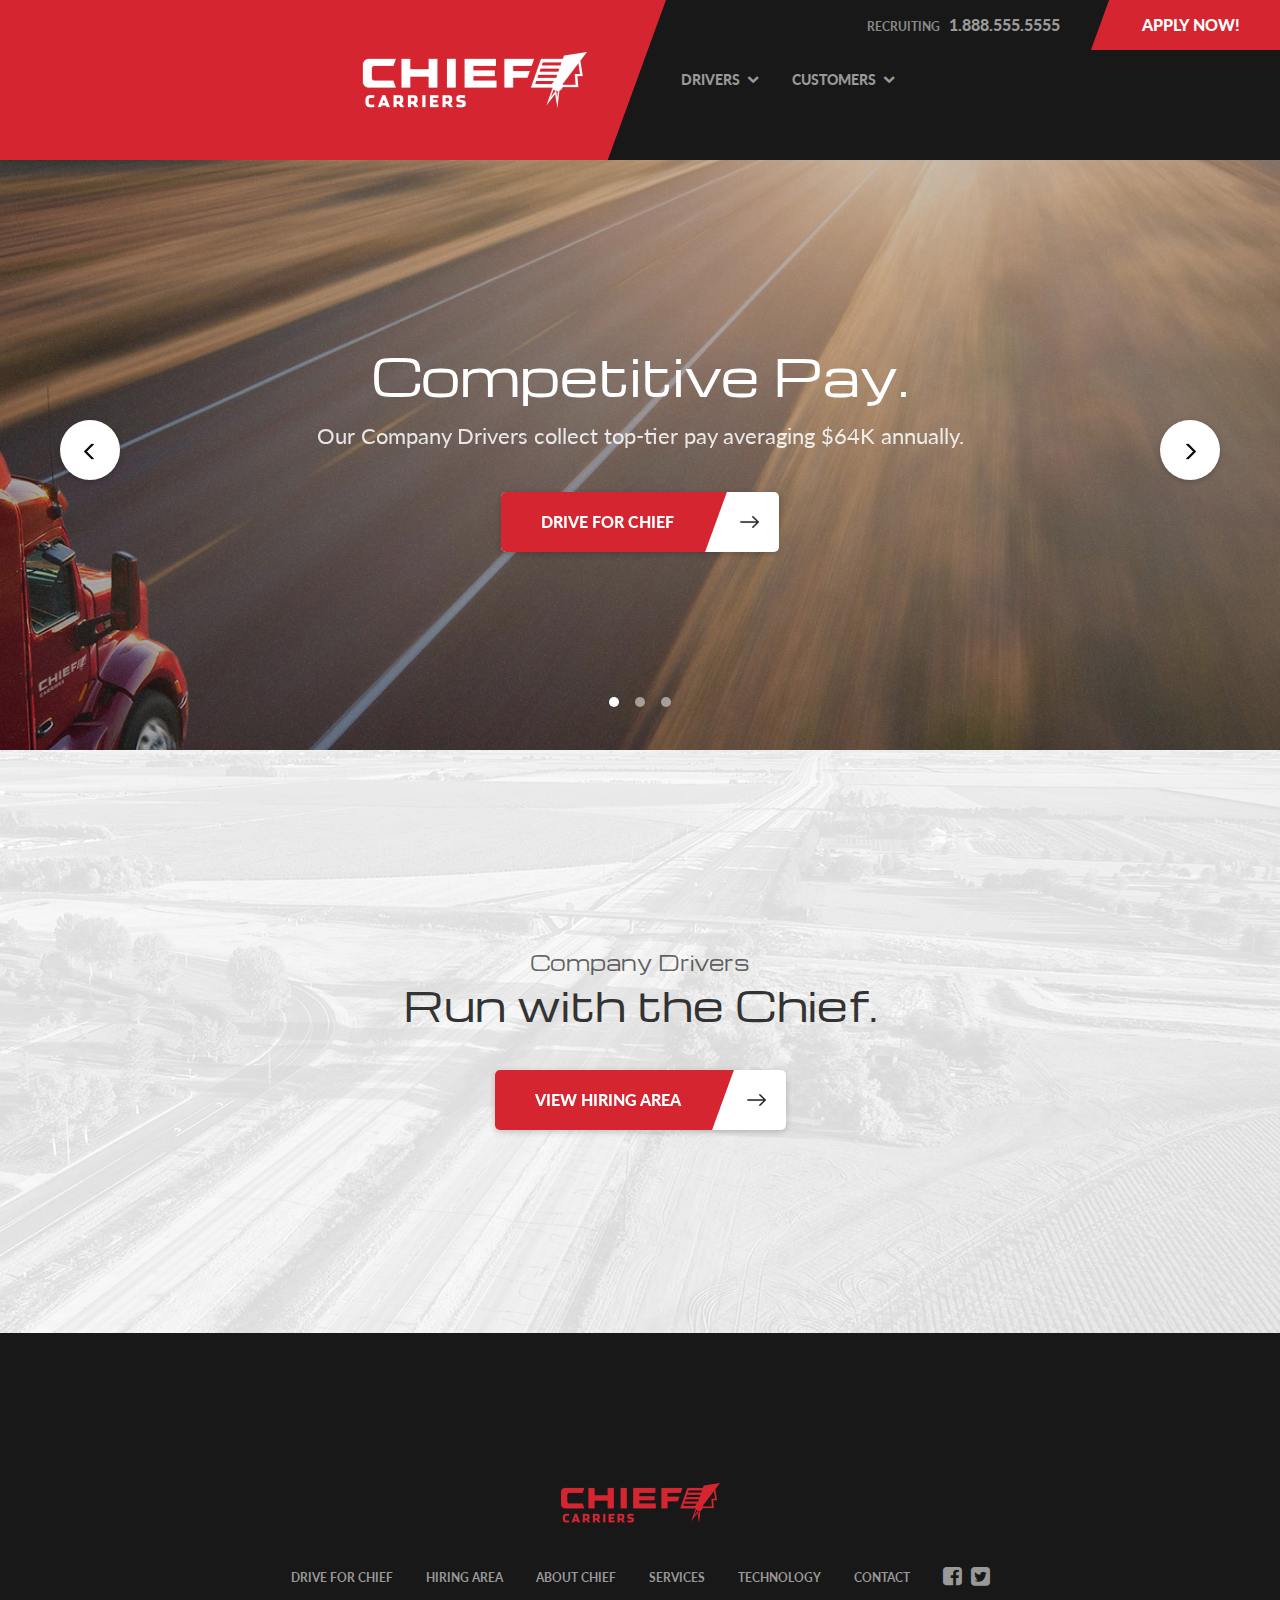
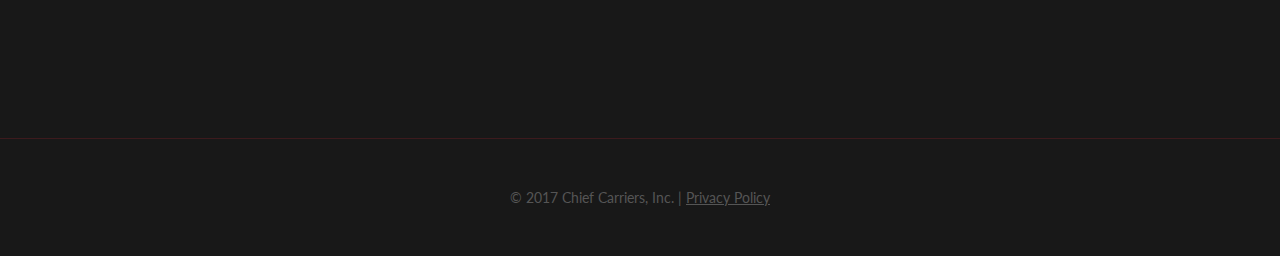
==== index.html @ 3b841521 "initial commit" ====
<!DOCTYPE html>
<html>
<head>
	
	<meta charset="utf-8">
	<meta http-equiv="X-UA-Compatible" content="IE=edge,chrome=1">
	<title></title>
	<meta name="description" content="">
	<meta name="viewport" content="width=device-width, initial-scale=1, maximum-scale=1, user-scalable=no"/>

    <link href='https://fonts.googleapis.com/css?family=Lato:300,400,700,900' rel='stylesheet' type='text/css'>
    <link href="https://fonts.googleapis.com/css?family=Michroma" rel="stylesheet">

    <link rel="stylesheet" href="css/font-awesome.min.css">
    <link rel="stylesheet" href="css/slick.css">
	<link rel="stylesheet" href="css/main.css">

</head>

<body> 
		
	<header>
		<div class="container">
		    <div class="header-wrap">
		        <div class="logo-wrap">
			        <div class="logo"><img src="img/logo.png" width="224"></div>
			    </div>
			    <nav>
			    	<ul>
			    		<li>
			    		    <a href="">Drivers</a> <i class="fa fa-chevron-down"></i>
			    		    <div class="sub-menu">
			    		        <ul>
				    		    	<li><a href="drive-for-chief.html">Drive for Chief</a></li>
				    		    	<li><a href="">Hiring Area</a></li>
				    		    	<li><a href="">Apply Now</a></li>
			    		    	</ul>
			    		    </div>
			    		</li>
			    		<li>
			    		    <a href="">Customers</a> <i class="fa fa-chevron-down"></i>
			    		    <div class="sub-menu">
			    		        <ul>
				    		    	<li><a href="">About Chief</a></li>
				    		    	<li><a href="">Service</a></li>
				    		    	<li><a href="">Technology</a></li>
			    		    	</ul>
			    		    </div>
			    		</li>
			    	</ul>
			    </nav>
			    <a href="" class="btn_apply_header clearfix">
    	    	    <span></span><strong>Apply Now!</strong>
    	    	</a>
    	    	<div class="phone_header">
    	    		<span>Recruiting &nbsp; <strong>1.888.555.5555</strong></span>
    	    	</div>
    	    	<div class="top-border"></div>
		    </div>
	    </div>	
	</header>
		
	<div id="main">

		<div class="slider">

		    <div class="slides">

			    <div class="hero" style="background:url(img/hero-home.jpg) no-repeat center;background-size:cover;">
		    	    <div class="hero-copy col-1 l-right flex-center">
		    	        <div>	    	            
		    	        	<h2><span>Competitive Pay.</span></h2>
		    	        	<p><span>Our Company Drivers collect top-tier pay averaging $64K annually.</span></p>
			    	    	<a href="drive-for-chief.html" class="btn_primary clearfix">
			    	    	    <span></span><strong>Drive for Chief</strong><img src="img/arrow-right.png">
			    	    	</a>
		    	        </div>
		    	    </div>			
			    </div>

			    <div class="hero" style="background:url(img/hero-pay.jpg) no-repeat center;background-size:cover;">
		    	    <div class="hero-copy col-1 l-right flex-center">
		    	        <div>
		    	            
		    	        	<h2><span>Get Home.</span></h2>
		    	        	<p><span>Everyone needs a little downtime. Get home every other weekend.</span></p>
			    	    	<a href="drive-for-chief.html" class="btn_primary clearfix">
			    	    	    <span></span><strong>Drive for Chief</strong><img src="img/arrow-right.png">
			    	    	</a>
		    	        </div>
		    	    </div>			
			    </div>

			    <div class="hero" style="background:url(img/hero-stable.jpg) no-repeat center;background-size:cover;">
		    	    <div class="hero-copy col-1 l-right flex-center">
		    	        <div>
		    	            
		    	        	<h2><span>Stable &amp; Steady.</span></h2>
		    	        	<p><span>As a Chief Industries company we offer dependable freight and miles.</span></p>
			    	    	<a href="drive-for-chief.html" class="btn_primary clearfix">
			    	    	    <span></span><strong>Drive for Chief</strong><img src="img/arrow-right.png">
			    	    	</a>
		    	        </div>
		    	    </div>			
			    </div>

		    </div>
		    <div class="prev-arrow"><span class="arrow-bg"></span><img src="img/slick-prev-arrow.png" width="20"></div>
		    <div class="next-arrow"><span class="arrow-bg"></span><img src="img/slick-next-arrow.png" width="20"></div>

		</div>



		<div class="hiring-hero flex-center">   
		    <div>
		        <h3>Company Drivers</h3>
		    	<h2>Run with the Chief.</h2>
		    	<a href="" class="btn_primary clearfix">
		    	    <span></span><strong>View Hiring Area</strong><img src="img/arrow-right.png">
		    	</a>
		    </div>
	    </div>

	    <footer>

		    <div class="logo-footer"><img src="img/logo-footer.png" width="159"></div>
		    <ul class="nav-footer">
	    		<li><a href="drive-for-chief.html">Drive for Chief</a></li>
	    		<li><a href="">Hiring Area</a></li>
	    		<li><a href="">About Chief</a></li>
	    		<li><a href="">Services</a></li>
	    		<li><a href="">Technology</a></li>
	    		<li><a href="">Contact</a></li>
	    		<li>
	    			<a href=""><i class="fa fa-facebook-square"></i></a>
	    			&nbsp;
		    		<a href=""><i class="fa fa-twitter-square"></i></a>	
	    		</li>
	    	</ul>
	    	<div class="copyright"><span>&copy; 2017 Chief Carriers, Inc.</span> | <a href="">Privacy Policy</a></div>
		
	    </footer>
			
	</div>

	
	<script src="https://code.jquery.com/jquery-1.9.1.js"></script>
	<script src="js/slick.min.js"></script>
	<script src="js/main.js"></script>


</body>
</html>
---- css/main.css ----
@charset "UTF-8";
/* easeOutExpo */
/* easeInOutExpo */
/* ––––––––––––––––––––––––––––––––––––––––––––
RESETS
––––––––––––––––––––––––––––––––––––––––––– */
html, body, div, span, applet, object, iframe,
h1, h2, h3, h4, h5, h6, p, blockquote, pre,
a, abbr, acronym, address, big, cite, code,
del, dfn, em, img, ins, kbd, q, s, samp,
small, strike, strong, sub, sup, tt, var,
b, u, i, center,
dl, dt, dd, ol, ul, li,
fieldset, form, label, legend,
table, caption, tbody, tfoot, thead, tr, th, td,
article, aside, canvas, details, embed,
figure, figcaption, footer, header, hgroup,
menu, nav, output, ruby, section, summary,
time, mark, audio, video {
  margin: 0;
  padding: 0;
  border: 0;
  font-size: 100%;
  font: inherit;
  vertical-align: baseline;
}

article, aside, details, figcaption, figure,
footer, header, hgroup, menu, nav, section {
  display: block;
}

/* ––––––––––––––––––––––––––––––––––––––––––––
HELPERS
––––––––––––––––––––––––––––––––––––––––––– */
.clearfix {
  *zoom: 1;
}

.clearfix:before,
.clearfix:after {
  display: table;
  line-height: 0;
  content: "";
}

.clearfix:after {
  clear: both;
}

.clear {
  clear: both;
}

*,
*:after,
*:before {
  -webkit-box-sizing: border-box;
  -moz-box-sizing: border-box;
  box-sizing: border-box;
}

.flex-center {
  display: flex;
  align-items: center;
  justify-content: center;
}

.flex-center-v {
  display: flex;
  align-items: center;
}

/* ––––––––––––––––––––––––––––––––––––––––––––
GLOBAL STYLES
––––––––––––––––––––––––––––––––––––––––––– */
html, body {
  height: 100%;
  font-family: "Lato", sans-serif;
  font-weight: 400;
  -webkit-font-smoothing: antialiased;
  background: #bbb;
  color: #333;
}

#main {
  width: 100%;
  padding-top: 150px;
  margin: 0 auto;
  height: 100%;
  background: white;
}

.container {
  position: relative;
  width: 100%;
  max-width: 800px;
  margin: 0 auto;
}

section {
  padding: 0;
}

.col-1-2 {
  width: 50%;
  float: left;
}

.col-1-3 {
  width: 33.33333%;
  float: left;
}

.col-1-4 {
  width: 25%;
  float: left;
}

.col-20 {
  width: 20%;
  padding-right: 10px;
  float: left;
}
.col-20:last-child {
  padding-right: 0;
}

.col-25 {
  width: 25%;
  padding-right: 10px;
  float: left;
}
.col-25:last-child {
  padding-right: 0;
}

.col-30 {
  width: 30%;
  padding-right: 10px;
  float: left;
}
.col-30:last-child {
  padding-right: 0;
}

.col-40 {
  width: 40%;
  padding-right: 10px;
  float: left;
}
.col-40:last-child {
  padding-right: 0;
}

.col-50 {
  width: 50%;
  padding-right: 10px;
  float: left;
}
.col-50:last-child {
  padding-right: 0;
}

.col-75 {
  width: 75%;
  padding-right: 10px;
  float: left;
}
.col-75:last-child {
  padding-right: 0;
}

.col-80 {
  width: 80%;
  float: left;
}

.btn_primary {
  position: relative;
  display: inline-block;
  padding-right: 45px;
  height: 60px;
  font-size: 16px;
  line-height: 60px;
  text-transform: uppercase;
  text-decoration: none;
  font-weight: 900;
  background: white;
  box-shadow: 0 2px 6px 0 rgba(0, 0, 0, 0.2);
  color: white;
  border-radius: 5px;
  margin-top: 40px;
  overflow: hidden;
  cursor: pointer;
  -moz-transform: translateZ(1px);
  -o-transform: translateZ(1px);
  -ms-transform: translateZ(1px);
  -webkit-transform: translateZ(1px);
  transform: translateZ(1px);
  -webkit-transition: box-shadow 0.6s cubic-bezier(0.19, 1, 0.22, 1);
  -moz-transition: box-shadow 0.6s cubic-bezier(0.19, 1, 0.22, 1);
  -ms-transition: box-shadow 0.6s cubic-bezier(0.19, 1, 0.22, 1);
  -o-transition: box-shadow 0.6s cubic-bezier(0.19, 1, 0.22, 1);
  transition: box-shadow 0.6s cubic-bezier(0.19, 1, 0.22, 1);
}
.btn_primary span {
  position: absolute;
  z-index: 4;
  top: 0;
  left: -63px;
  width: 100%;
  height: 100%;
  display: block;
  background: #d42531;
  -moz-transform: skew(-20deg, 0deg);
  -o-transform: skew(-20deg, 0deg);
  -ms-transform: skew(-20deg, 0deg);
  -webkit-transform: skew(-20deg, 0deg);
  transform: skew(-20deg, 0deg);
}
.btn_primary strong {
  display: block;
  position: relative;
  z-index: 6;
  padding: 0 60px 0 40px;
}
.btn_primary img {
  position: absolute;
  top: 0;
  right: 0;
  z-index: 2;
  display: block;
}
.btn_primary:hover {
  box-shadow: 0 6px 12px 0 rgba(0, 0, 0, 0.4);
}
.btn_primary:hover img {
  -webkit-animation: arrow-next .3s 1;
  -moz-animation: arrow-next .3s 1;
  -o-animation: arrow-next .3s 1;
  animation: arrow-next .3s 1;
}
.btn_primary:focus {
  outline: none;
}

@-webkit-keyframes arrow-next {
  0% {
    -moz-transform: translateX(0);
    -o-transform: translateX(0);
    -ms-transform: translateX(0);
    -webkit-transform: translateX(0);
    transform: translateX(0);
  }
  55% {
    -moz-transform: translateX(60px);
    -o-transform: translateX(60px);
    -ms-transform: translateX(60px);
    -webkit-transform: translateX(60px);
    transform: translateX(60px);
  }
  56% {
    -moz-transform: translateX(-60px);
    -o-transform: translateX(-60px);
    -ms-transform: translateX(-60px);
    -webkit-transform: translateX(-60px);
    transform: translateX(-60px);
  }
  60% {
    -moz-transform: translateX(-60px);
    -o-transform: translateX(-60px);
    -ms-transform: translateX(-60px);
    -webkit-transform: translateX(-60px);
    transform: translateX(-60px);
  }
  100% {
    -moz-transform: translateX(0);
    -o-transform: translateX(0);
    -ms-transform: translateX(0);
    -webkit-transform: translateX(0);
    transform: translateX(0);
  }
}
@-moz-keyframes arrow-next {
  0% {
    -moz-transform: translateX(0);
    -o-transform: translateX(0);
    -ms-transform: translateX(0);
    -webkit-transform: translateX(0);
    transform: translateX(0);
  }
  55% {
    -moz-transform: translateX(60px);
    -o-transform: translateX(60px);
    -ms-transform: translateX(60px);
    -webkit-transform: translateX(60px);
    transform: translateX(60px);
  }
  56% {
    -moz-transform: translateX(-60px);
    -o-transform: translateX(-60px);
    -ms-transform: translateX(-60px);
    -webkit-transform: translateX(-60px);
    transform: translateX(-60px);
  }
  60% {
    -moz-transform: translateX(-60px);
    -o-transform: translateX(-60px);
    -ms-transform: translateX(-60px);
    -webkit-transform: translateX(-60px);
    transform: translateX(-60px);
  }
  100% {
    -moz-transform: translateX(0);
    -o-transform: translateX(0);
    -ms-transform: translateX(0);
    -webkit-transform: translateX(0);
    transform: translateX(0);
  }
}
@-o-keyframes arrow-next {
  0% {
    -moz-transform: translateX(0);
    -o-transform: translateX(0);
    -ms-transform: translateX(0);
    -webkit-transform: translateX(0);
    transform: translateX(0);
  }
  55% {
    -moz-transform: translateX(60px);
    -o-transform: translateX(60px);
    -ms-transform: translateX(60px);
    -webkit-transform: translateX(60px);
    transform: translateX(60px);
  }
  56% {
    -moz-transform: translateX(-60px);
    -o-transform: translateX(-60px);
    -ms-transform: translateX(-60px);
    -webkit-transform: translateX(-60px);
    transform: translateX(-60px);
  }
  60% {
    -moz-transform: translateX(-60px);
    -o-transform: translateX(-60px);
    -ms-transform: translateX(-60px);
    -webkit-transform: translateX(-60px);
    transform: translateX(-60px);
  }
  100% {
    -moz-transform: translateX(0);
    -o-transform: translateX(0);
    -ms-transform: translateX(0);
    -webkit-transform: translateX(0);
    transform: translateX(0);
  }
}
@keyframes arrow-next {
  0% {
    -moz-transform: translateX(0);
    -o-transform: translateX(0);
    -ms-transform: translateX(0);
    -webkit-transform: translateX(0);
    transform: translateX(0);
  }
  55% {
    -moz-transform: translateX(60px);
    -o-transform: translateX(60px);
    -ms-transform: translateX(60px);
    -webkit-transform: translateX(60px);
    transform: translateX(60px);
  }
  56% {
    -moz-transform: translateX(-60px);
    -o-transform: translateX(-60px);
    -ms-transform: translateX(-60px);
    -webkit-transform: translateX(-60px);
    transform: translateX(-60px);
  }
  60% {
    -moz-transform: translateX(-60px);
    -o-transform: translateX(-60px);
    -ms-transform: translateX(-60px);
    -webkit-transform: translateX(-60px);
    transform: translateX(-60px);
  }
  100% {
    -moz-transform: translateX(0);
    -o-transform: translateX(0);
    -ms-transform: translateX(0);
    -webkit-transform: translateX(0);
    transform: translateX(0);
  }
}
header {
  position: fixed;
  z-index: 9999;
  top: 0;
  width: 100%;
  height: 160px;
  -webkit-transform: translateZ(0);
  -webkit-backface-visibility: hidden;
}
header .container {
  max-width: 100%;
  height: 160px;
}
header .header-wrap {
  width: 100%;
  height: 160px;
  background: #181818;
}
header .btn_apply_header {
  position: absolute;
  overflow: hidden;
  z-index: 4;
  top: 0;
  right: 0;
  display: inline-block;
  text-transform: uppercase;
  text-decoration: none;
  font-size: 16px;
  line-height: 50px;
  text-indent: 20px;
  font-weight: 900;
  color: white;
  text-align: center;
  height: 50px;
  width: 200px;
  cursor: pointer;
  -webkit-transition: all 0.6s cubic-bezier(0.19, 1, 0.22, 1);
  -moz-transition: all 0.6s cubic-bezier(0.19, 1, 0.22, 1);
  -ms-transition: all 0.6s cubic-bezier(0.19, 1, 0.22, 1);
  -o-transition: all 0.6s cubic-bezier(0.19, 1, 0.22, 1);
  transition: all 0.6s cubic-bezier(0.19, 1, 0.22, 1);
}
header .btn_apply_header span {
  position: absolute;
  right: -20px;
  display: block;
  width: 100%;
  height: 50px;
  background: #d42531;
  -moz-transform: skew(-20deg, 0deg);
  -o-transform: skew(-20deg, 0deg);
  -ms-transform: skew(-20deg, 0deg);
  -webkit-transform: skew(-20deg, 0deg);
  transform: skew(-20deg, 0deg);
}
header .btn_apply_header strong {
  position: relative;
  margin-left: 21px;
  z-index: 4;
  -moz-transform: skew(0deg, 0deg);
  -o-transform: skew(0deg, 0deg);
  -ms-transform: skew(0deg, 0deg);
  -webkit-transform: skew(0deg, 0deg);
  transform: skew(0deg, 0deg);
}
header .phone_header {
  position: absolute;
  z-index: 4;
  top: 0;
  right: 220px;
  font-size: 12px;
  line-height: 50px;
  text-transform: uppercase;
  color: rgba(255, 255, 255, 0.5);
  height: 50px;
  font-weight: 700;
}
header .phone_header strong {
  font-size: 16px;
  font-weight: 900;
  color: #999;
}
header .logo-wrap {
  overflow: hidden;
  width: 52%;
  float: left;
  height: 160px;
  overflow-x: hidden;
}
header .logo {
  position: relative;
  z-index: 2;
  display: inline-block;
  width: 100%;
  height: 160px;
  text-align: center;
  background: #d42531;
  transform-origin: top left;
  -moz-transform: skew(-20deg, 0deg);
  -o-transform: skew(-20deg, 0deg);
  -ms-transform: skew(-20deg, 0deg);
  -webkit-transform: skew(-20deg, 0deg);
  transform: skew(-20deg, 0deg);
  overflow: hidden;
}
header .logo img {
  position: absolute;
  top: 0;
  right: 50px;
  -moz-transform: skew(20deg, 0deg);
  -o-transform: skew(20deg, 0deg);
  -ms-transform: skew(20deg, 0deg);
  -webkit-transform: skew(20deg, 0deg);
  transform: skew(20deg, 0deg);
}
header nav {
  float: right;
  width: 48%;
}
header nav li {
  position: relative;
  display: inline;
  margin: 0 15px;
  font-size: 14px;
  line-height: 160px;
  font-weight: 900;
  text-transform: uppercase;
}
header nav li a {
  color: #999;
  text-decoration: none;
  -webkit-transition: color 0.6s cubic-bezier(0.19, 1, 0.22, 1);
  -moz-transition: color 0.6s cubic-bezier(0.19, 1, 0.22, 1);
  -ms-transition: color 0.6s cubic-bezier(0.19, 1, 0.22, 1);
  -o-transition: color 0.6s cubic-bezier(0.19, 1, 0.22, 1);
  transition: color 0.6s cubic-bezier(0.19, 1, 0.22, 1);
}
header nav li i {
  font-size: 12px !important;
  vertical-align: 2px;
  margin-left: 4px;
  color: #999;
  -webkit-transition: color 0.6s cubic-bezier(0.19, 1, 0.22, 1);
  -moz-transition: color 0.6s cubic-bezier(0.19, 1, 0.22, 1);
  -ms-transition: color 0.6s cubic-bezier(0.19, 1, 0.22, 1);
  -o-transition: color 0.6s cubic-bezier(0.19, 1, 0.22, 1);
  transition: color 0.6s cubic-bezier(0.19, 1, 0.22, 1);
}
header nav li.phone {
  color: #999;
  font-weight: 900;
}
header nav li.phone i {
  font-size: 14px !important;
  vertical-align: 0px;
  margin-right: 4px;
  color: #999;
}
header nav li.phone:hover i {
  color: #999;
}
header nav li:hover a, header nav li:hover i {
  color: white;
}
header nav li:hover .sub-menu li a {
  color: #999;
}
header nav li .sub-menu {
  display: none;
  position: absolute;
  left: -29px;
  top: 0;
  width: 200px;
}
header nav li .sub-menu ul {
  margin-top: 30px;
  padding: 20px 15px;
  background: #d42531;
  border-radius: 5px;
  box-shadow: 0 2px 6px 0 rgba(0, 0, 0, 0.2);
}
header nav li .sub-menu li {
  display: block;
  font-size: 16px;
  text-transform: none;
  line-height: 18px;
  font-weight: 700;
  padding: 10px 0;
  letter-spacing: 0;
}
header nav li .sub-menu li a {
  color: white !important;
}
header .contact-header {
  position: absolute;
  top: 68px;
  right: 50px;
  font-size: 16px;
  line-height: 16px;
  font-weight: 700;
}
header .contact-header li {
  color: #999;
  display: inline;
}
header .contact-header li.phone-header {
  margin-right: 15px;
  letter-spacing: 0;
}
header .contact-header li i {
  font-size: 16px;
  vertical-align: 0px;
  margin-right: 4px;
}
header .contact-header li a {
  color: #999;
  text-decoration: none;
  -webkit-transition: color 0.6s cubic-bezier(0.19, 1, 0.22, 1);
  -moz-transition: color 0.6s cubic-bezier(0.19, 1, 0.22, 1);
  -ms-transition: color 0.6s cubic-bezier(0.19, 1, 0.22, 1);
  -o-transition: color 0.6s cubic-bezier(0.19, 1, 0.22, 1);
  transition: color 0.6s cubic-bezier(0.19, 1, 0.22, 1);
}
header .contact-header li a:hover {
  color: white;
}

footer {
  padding: 150px 0 0 0;
  background: #181818;
  text-align: center;
}
footer .nav-footer {
  width: 100%;
  text-align: center;
  margin-top: 40px;
  font-size: 12px;
  line-height: 12px;
  font-weight: 700;
  text-transform: uppercase;
}
footer .nav-footer li {
  display: inline;
  margin: 0 15px;
}
footer .nav-footer li i {
  font-size: 22px;
  vertical-align: -2px;
}
footer .nav-footer a {
  color: #999;
  text-decoration: none;
  -webkit-transition: color 0.6s cubic-bezier(0.19, 1, 0.22, 1);
  -moz-transition: color 0.6s cubic-bezier(0.19, 1, 0.22, 1);
  -ms-transition: color 0.6s cubic-bezier(0.19, 1, 0.22, 1);
  -o-transition: color 0.6s cubic-bezier(0.19, 1, 0.22, 1);
  transition: color 0.6s cubic-bezier(0.19, 1, 0.22, 1);
}
footer .nav-footer a:hover {
  color: white;
}
footer .copyright {
  width: 100%;
  margin-top: 150px;
  padding: 50px 0;
  border-top: 1px solid rgba(212, 37, 49, 0.2);
  color: #555;
  font-size: 14px;
}
footer .copyright a {
  color: #555;
  -webkit-transition: color 0.6s cubic-bezier(0.19, 1, 0.22, 1);
  -moz-transition: color 0.6s cubic-bezier(0.19, 1, 0.22, 1);
  -ms-transition: color 0.6s cubic-bezier(0.19, 1, 0.22, 1);
  -o-transition: color 0.6s cubic-bezier(0.19, 1, 0.22, 1);
  transition: color 0.6s cubic-bezier(0.19, 1, 0.22, 1);
}
footer .copyright a:hover {
  color: #999;
}

/* ––––––––––––––––––––––––––––––––––––––––––––
TYPOGRAPHY
––––––––––––––––––––––––––––––––––––––––––– */
h2, h3 {
  font-family: "Michroma";
  -webkit-font-smoothing: antialiased;
}

.page-content {
  padding: 90px 0 120px 0;
  background: white;
}
.page-content .page-content_heading {
  font-size: 30px;
  line-height: 40px;
  color: #d42531;
  margin-bottom: 60px;
}
.page-content p {
  margin-top: 40px;
  font-size: 16px;
  line-height: 26px;
  color: #999;
  letter-spacing: 0;
}
.page-content .section-break {
  margin: 50px 0 40px 0;
  height: 1px;
  background: #ddd;
}
.page-content .col-1-2, .page-content .col-1-1 {
  padding: 0 4.5%;
}
.page-content .col-1-2 img {
  width: 100%;
}
.page-content .inset-img {
  margin-top: 50px;
}

.call-us {
  display: block;
  margin-top: 40px;
  color: #181818;
  letter-spacing: 0;
}
.call-us strong {
  font-size: 25px;
  color: #d42531;
  font-weight: 700;
}

.section-heading {
  font-size: 25px;
  line-height: 30px;
  color: #d42531;
}

.red-band {
  position: absolute;
  z-index: 4;
  height: 40px;
  width: 100%;
  bottom: 0;
  background: rgba(212, 37, 49, 0.2);
}

.slider {
  position: relative;
  width: 100%;
  height: 65%;
  min-height: 600px;
}
.slider .slides {
  position: absolute;
  top: 0;
  left: 0;
  width: 100%;
  height: 100%;
  will-change: transform;
}
.slider .slick-list, .slider .slick-track {
  height: 100%;
}
.slider .slick-slide:focus {
  outline: none;
}
.slider .prev-arrow {
  position: absolute;
  text-align: center;
  z-index: 88;
  height: 60px;
  width: 60px;
  left: 60px;
  top: 50%;
  margin-top: -30px;
  cursor: pointer;
}
.slider .prev-arrow .arrow-bg {
  display: block;
  position: relative;
  z-index: 0;
  height: 60px;
  width: 60px;
  background: white;
  box-shadow: 0 2px 6px 0 rgba(0, 0, 0, 0.2);
  border-radius: 100%;
  -moz-transform: scale(1);
  -o-transform: scale(1);
  -ms-transform: scale(1);
  -webkit-transform: scale(1);
  transform: scale(1);
  -webkit-transition: all 0.8s cubic-bezier(0.19, 1, 0.22, 1);
  -moz-transition: all 0.8s cubic-bezier(0.19, 1, 0.22, 1);
  -ms-transition: all 0.8s cubic-bezier(0.19, 1, 0.22, 1);
  -o-transition: all 0.8s cubic-bezier(0.19, 1, 0.22, 1);
  transition: all 0.8s cubic-bezier(0.19, 1, 0.22, 1);
}
.slider .prev-arrow img {
  position: absolute;
  top: 13px;
  left: 19px;
  z-index: 2;
}
.slider .prev-arrow:focus {
  outline: none;
}
.slider .prev-arrow:hover .arrow-bg {
  -moz-transform: scale(1.15);
  -o-transform: scale(1.15);
  -ms-transform: scale(1.15);
  -webkit-transform: scale(1.15);
  transform: scale(1.15);
  box-shadow: 0 6px 12px 0 rgba(0, 0, 0, 0.3);
}
.slider .next-arrow {
  position: absolute;
  text-align: center;
  z-index: 88;
  height: 60px;
  width: 60px;
  right: 60px;
  top: 50%;
  margin-top: -30px;
  cursor: pointer;
}
.slider .next-arrow .arrow-bg {
  display: block;
  position: relative;
  z-index: 0;
  height: 60px;
  width: 60px;
  background: white;
  box-shadow: 0 2px 6px 0 rgba(0, 0, 0, 0.2);
  border-radius: 100%;
  -moz-transform: scale(1);
  -o-transform: scale(1);
  -ms-transform: scale(1);
  -webkit-transform: scale(1);
  transform: scale(1);
  -webkit-transition: all 0.8s cubic-bezier(0.19, 1, 0.22, 1);
  -moz-transition: all 0.8s cubic-bezier(0.19, 1, 0.22, 1);
  -ms-transition: all 0.8s cubic-bezier(0.19, 1, 0.22, 1);
  -o-transition: all 0.8s cubic-bezier(0.19, 1, 0.22, 1);
  transition: all 0.8s cubic-bezier(0.19, 1, 0.22, 1);
}
.slider .next-arrow img {
  position: absolute;
  top: 13px;
  right: 19px;
  z-index: 2;
}
.slider .next-arrow:focus {
  outline: none;
}
.slider .next-arrow:hover .arrow-bg {
  -moz-transform: scale(1.15);
  -o-transform: scale(1.15);
  -ms-transform: scale(1.15);
  -webkit-transform: scale(1.15);
  transform: scale(1.15);
  box-shadow: 0 6px 12px 0 rgba(0, 0, 0, 0.3);
}
.slider .slick-dots {
  position: absolute;
  bottom: 40px;
  width: 100%;
  text-align: center;
}
.slider .slick-dots li {
  display: inline;
  margin: 0 8px;
}
.slider .slick-dots li a {
  display: inline-block;
  background: rgba(255, 255, 255, 0.5);
  width: 10px;
  height: 10px;
  border-radius: 100%;
  -webkit-transition: all 0.8s cubic-bezier(0.19, 1, 0.22, 1);
  -moz-transition: all 0.8s cubic-bezier(0.19, 1, 0.22, 1);
  -ms-transition: all 0.8s cubic-bezier(0.19, 1, 0.22, 1);
  -o-transition: all 0.8s cubic-bezier(0.19, 1, 0.22, 1);
  transition: all 0.8s cubic-bezier(0.19, 1, 0.22, 1);
}
.slider .slick-dots li.slick-active a {
  background: white;
}

.hero {
  width: 100%;
  height: 100%;
}
.hero .col-1-2 {
  height: 100%;
}
.hero .col-1-2.l-right {
  float: right;
}
.hero .hero-copy {
  height: 100%;
  text-align: center;
  -webkit-backface-visibility: hidden;
}
.hero .hero-copy h2 {
  font-size: 50px;
  line-height: 60px;
  color: white;
}
.hero .hero-copy h2 span {
  display: block;
  -moz-transform: translateY(50px);
  -o-transform: translateY(50px);
  -ms-transform: translateY(50px);
  -webkit-transform: translateY(50px);
  transform: translateY(50px);
  opacity: 0;
  filter: alpha(opacity=0);
  -webkit-transition: all 0.8s cubic-bezier(0.19, 1, 0.22, 1);
  -moz-transition: all 0.8s cubic-bezier(0.19, 1, 0.22, 1);
  -ms-transition: all 0.8s cubic-bezier(0.19, 1, 0.22, 1);
  -o-transition: all 0.8s cubic-bezier(0.19, 1, 0.22, 1);
  transition: all 0.8s cubic-bezier(0.19, 1, 0.22, 1);
}
.hero .hero-copy h3 {
  font-size: 25px;
  line-height: 30px;
  color: rgba(255, 255, 255, 0.7);
  margin-bottom: 10px;
}
.hero .hero-copy p {
  font-size: 22px;
  line-height: 32px;
  font-weight: 400;
  padding-top: 15px;
  color: rgba(255, 255, 255, 0.85);
}
.hero .hero-copy p span {
  display: block;
  -moz-transform: translateY(25px);
  -o-transform: translateY(25px);
  -ms-transform: translateY(25px);
  -webkit-transform: translateY(25px);
  transform: translateY(25px);
  opacity: 0;
  filter: alpha(opacity=0);
  -webkit-transition: all 0.8s 0.15s cubic-bezier(0.19, 1, 0.22, 1);
  -moz-transition: all 0.8s 0.15s cubic-bezier(0.19, 1, 0.22, 1);
  -ms-transition: all 0.8s 0.15s cubic-bezier(0.19, 1, 0.22, 1);
  -o-transition: all 0.8s 0.15s cubic-bezier(0.19, 1, 0.22, 1);
  transition: all 0.8s 0.15s cubic-bezier(0.19, 1, 0.22, 1);
}
.hero .hero-copy.active h2 span, .hero .hero-copy.active p span {
  -moz-transform: translateY(0);
  -o-transform: translateY(0);
  -ms-transform: translateY(0);
  -webkit-transform: translateY(0);
  transform: translateY(0);
  opacity: 1;
  filter: alpha(opacity=100);
}

.page-hero {
  width: 100%;
  height: 65%;
  min-height: 500px;
}
.page-hero .hero-copy {
  height: 100%;
  text-align: center;
}
.page-hero .hero-copy h2 {
  font-size: 50px;
  line-height: 60px;
  color: white;
}
.page-hero .hero-copy p {
  max-width: 700px;
  margin: 0 auto;
  font-size: 20px;
  line-height: 30px;
  font-weight: 400;
  padding-top: 15px;
  color: rgba(255, 255, 255, 0.85);
}
.page-hero .hero-copy p span {
  display: block;
  -moz-transform: translateY(25px);
  -o-transform: translateY(25px);
  -ms-transform: translateY(25px);
  -webkit-transform: translateY(25px);
  transform: translateY(25px);
  opacity: 0;
  filter: alpha(opacity=0);
  -webkit-transition: all 0.8s 0.15s cubic-bezier(0.19, 1, 0.22, 1);
  -moz-transition: all 0.8s 0.15s cubic-bezier(0.19, 1, 0.22, 1);
  -ms-transition: all 0.8s 0.15s cubic-bezier(0.19, 1, 0.22, 1);
  -o-transition: all 0.8s 0.15s cubic-bezier(0.19, 1, 0.22, 1);
  transition: all 0.8s 0.15s cubic-bezier(0.19, 1, 0.22, 1);
}
.page-hero .hero-copy a {
  margin-top: 40px;
}

.t-white {
  color: white;
}

.hiring-hero {
  position: relative;
  padding: 200px 0;
  text-align: center;
  background: #181818 url(../img/pay.jpg) no-repeat center;
  background-size: cover;
}
.hiring-hero h2 {
  font-size: 40px;
  line-height: 50px;
}
.hiring-hero h3 {
  font-size: 20px;
  line-height: 25px;
  color: rgba(0, 0, 0, 0.6);
  padding-bottom: 5px;
}

.page-intro {
  padding: 90px 30px 90px 30px;
  text-align: center;
}
.page-intro p {
  font-size: 18px;
  line-height: 28px;
}

.quick-app-section {
  background: #f6f6f6;
}
.quick-app-section .container {
  max-width: 960px;
}
.quick-app-section .col-1-2 {
  padding: 60px 0;
}
.quick-app-section .col-1-2:first-child {
  padding-right: 5%;
}
.quick-app-section .quick-app-section_copy > div {
  margin: 0 auto;
  text-align: center;
}
.quick-app-section .quick-app-section_copy h3 {
  font-size: 30px;
  line-height: 30px;
  margin-bottom: 15px;
  color: #d42531;
}
.quick-app-section .quick-app-section_copy p {
  font-size: 18px;
  line-height: 28px;
  margin-bottom: 40px;
}
.quick-app-section .quick-app-section_copy ul {
  margin-top: 50px;
}
.quick-app-section .quick-app-section_copy ul li {
  font-size: 16px;
  line-height: 18px;
  padding: 15px 0;
  list-style: none;
  color: #777;
}
.quick-app-section .quick-app-section_copy ul li span {
  display: none;
  width: 30px;
  height: 1px;
  background: #222;
  margin-right: 10px;
}
.quick-app-section .quick-app-section_copy ul li strong {
  font-weight: 700;
  color: #222;
}
.quick-app-section form {
  padding: 60px 30px;
  text-align: center;
  background: white;
  -webkit-border-radius: 5px;
  border-radius: 5px;
  background-clip: padding-box;
  box-shadow: 0 0 6px 0 rgba(0, 0, 0, 0.2);
}
.quick-app-section form .form-header h3 {
  font-size: 30px;
  line-height: 30px;
  margin-bottom: 15px;
  color: #d42531;
}
.quick-app-section form .form-header p {
  font-size: 16px;
  line-height: 26px;
  margin-bottom: 30px;
}
.quick-app-section form .field-group {
  text-align: left;
  margin: 10px 0;
}
.quick-app-section form .field-group .field input {
  width: 100%;
  height: 50px;
  padding: 0 15px;
  background: white;
  -webkit-border-radius: 5px;
  border-radius: 5px;
  background-clip: padding-box;
  border: 1px solid #ddd;
  font-size: 14px;
  font-family: "Lato", sans-serif;
}
.quick-app-section form .field-group .field input:focus {
  outline: none;
}
.quick-app-section form .field-group .field label {
  height: 50px;
  font-size: 14px;
  line-height: 50px;
  padding: 10px 15px;
  color: #777;
}
.quick-app-section form .field-group .field button {
  width: 100%;
  border: 0;
  font-family: "Lato", sans-serif;
  line-height: 58px;
  margin-top: 0;
  -moz-transform: translateZ(1px);
  -o-transform: translateZ(1px);
  -ms-transform: translateZ(1px);
  -webkit-transform: translateZ(1px);
  transform: translateZ(1px);
}
.quick-app-section form .field-group .field button span {
  background: #222;
}
.quick-app-section form .field-group.checkbox {
  margin-top: 30px;
  font-size: 14px;
  color: #777;
  text-align: center;
}
.quick-app-section form .field-group.checkbox input {
  vertical-align: 1.5px;
}
.quick-app-section form .select-style {
  height: 50px;
  padding: 0;
  border: 1px solid #ddd;
  -webkit-border-radius: 5px;
  border-radius: 5px;
  background-clip: padding-box;
  overflow: hidden;
  background: url(../img/chevron-down.png) no-repeat right 15px center;
}
.quick-app-section form .select-style select {
  padding: 0 15px;
  width: 100%;
  height: 50px;
  margin-left: 0px;
  margin-top: -1px;
  font-size: 14px;
  font-family: "Lato", sans-serif;
  font-weight: 400;
  color: #777;
  border: none;
  box-shadow: none;
  background-color: transparent;
  background-image: none;
  -webkit-appearance: none;
  -moz-appearance: none;
  appearance: none;
}
.quick-app-section form .select-style select:focus {
  outline: none;
}
.quick-app-section form a {
  display: inline-block;
  font-size: 14px;
  color: #7d7d7d;
  margin-top: 10px;
  text-decoration: none;
}
.quick-app-section form a:hover {
  text-decoration: underline;
}
.quick-app-section form ::-webkit-input-placeholder {
  color: #777;
}
.quick-app-section form ::-moz-placeholder {
  color: #777;
}
.quick-app-section form :-ms-input-placeholder {
  color: #777;
}
.quick-app-section form :-moz-placeholder {
  color: #777;
}

.driver-pay {
  padding: 120px 30px;
  background: white;
  text-align: center;
}
.driver-pay h3 {
  font-size: 30px;
  line-height: 30px;
  margin-bottom: 30px;
  color: #d42531;
}
.driver-pay h4 {
  font-size: 18px;
  line-height: 28px;
  font-weight: 900;
}
.driver-pay p {
  font-size: 18px;
  line-height: 28px;
  margin-bottom: 50px;
}
.driver-pay .pay-chart {
  margin-top: 60px;
}
.driver-pay .pay-chart p {
  font-size: 14px;
  margin-top: 20px;
  font-weight: 700;
}
.driver-pay .pay-chart .col-1-5 {
  font-size: 14px;
  width: 20%;
  float: left;
  text-align: center;
  padding: 15px;
  border-right: 1px solid #ddd;
}
.driver-pay .pay-chart .col-1-5:last-child {
  border-right: 0;
}
.driver-pay .pay-chart .col-1-5:nth-child(odd) {
  background: #f6f6f6;
}
.driver-pay .pay-chart .row {
  border: 1px solid #ddd;
  border-bottom: 0;
}
.driver-pay .pay-chart .row:nth-child(2) {
  border-bottom: 1px solid #ddd;
}
.driver-pay .pay-chart .row:nth-child(2) .col-1-5 {
  padding: 30px 15px;
  font-size: 16px;
  font-weight: 700;
}

/*# sourceMappingURL=main.css.map */
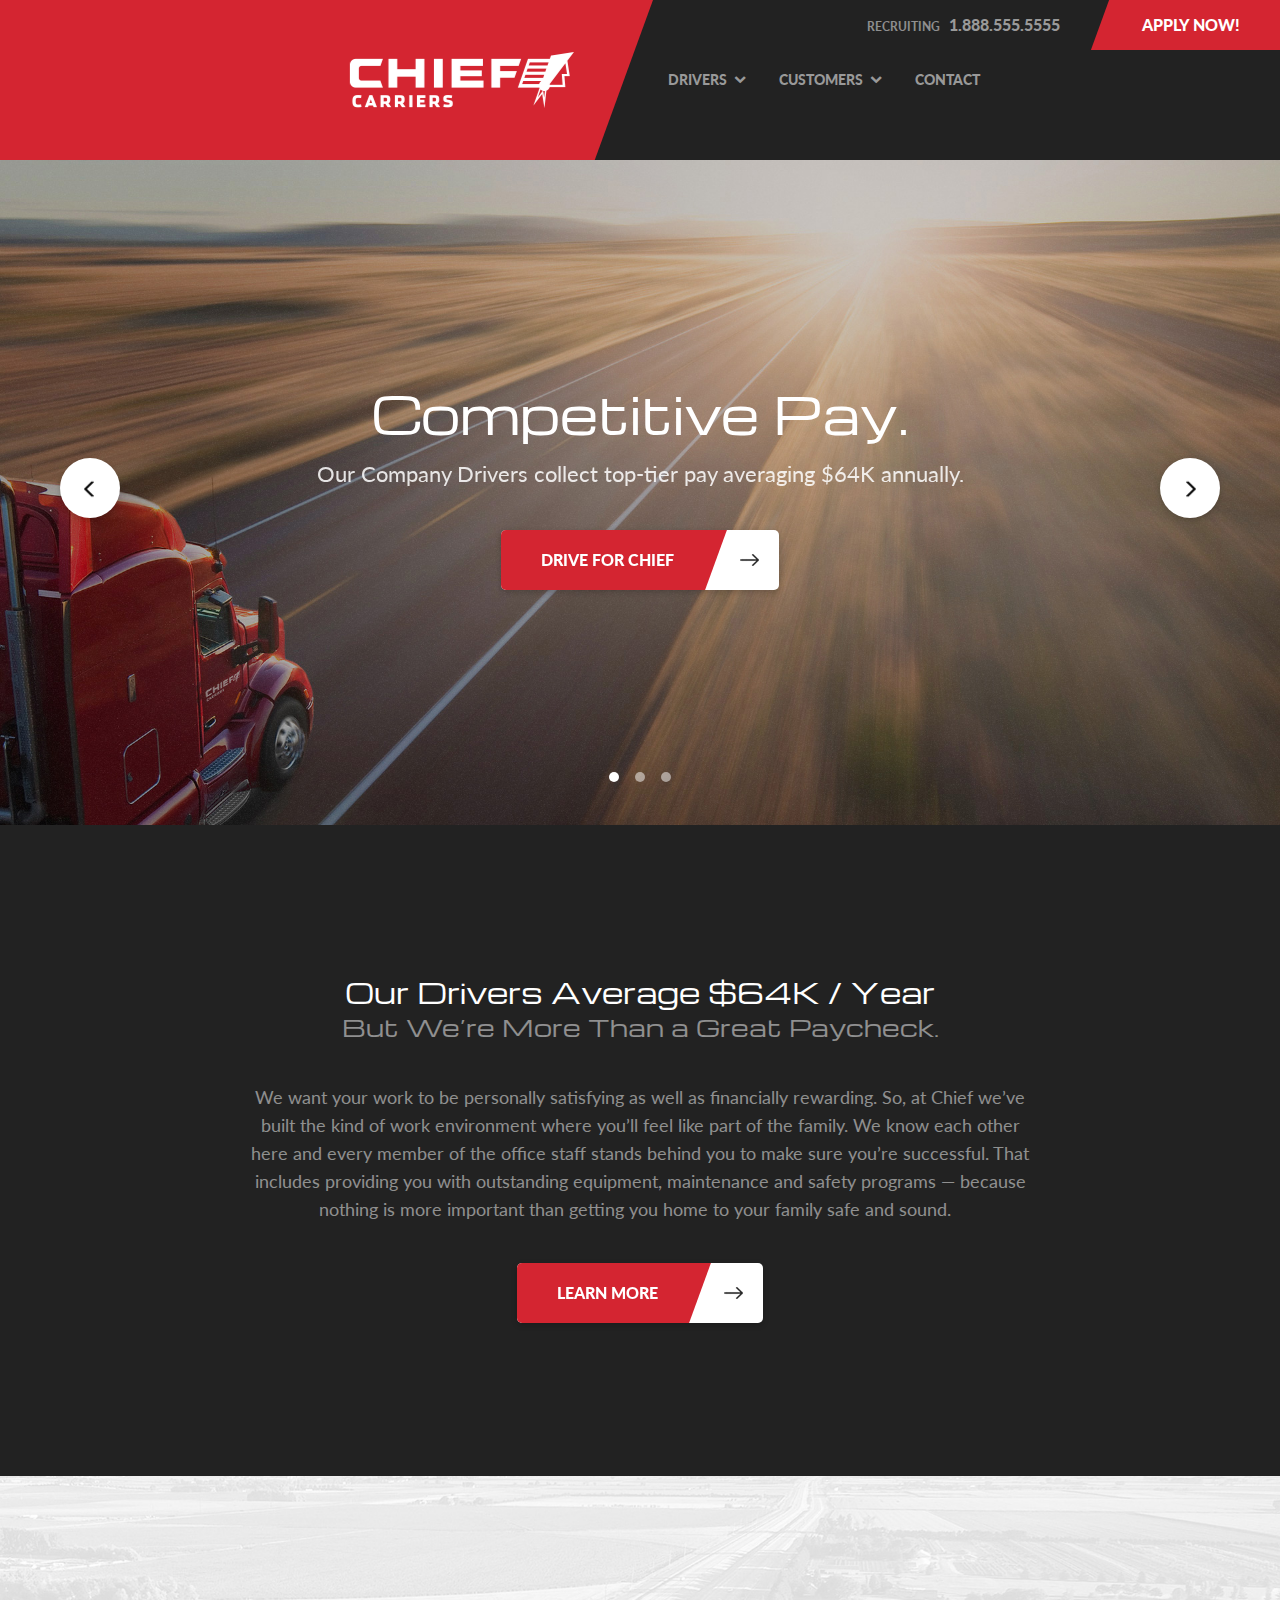
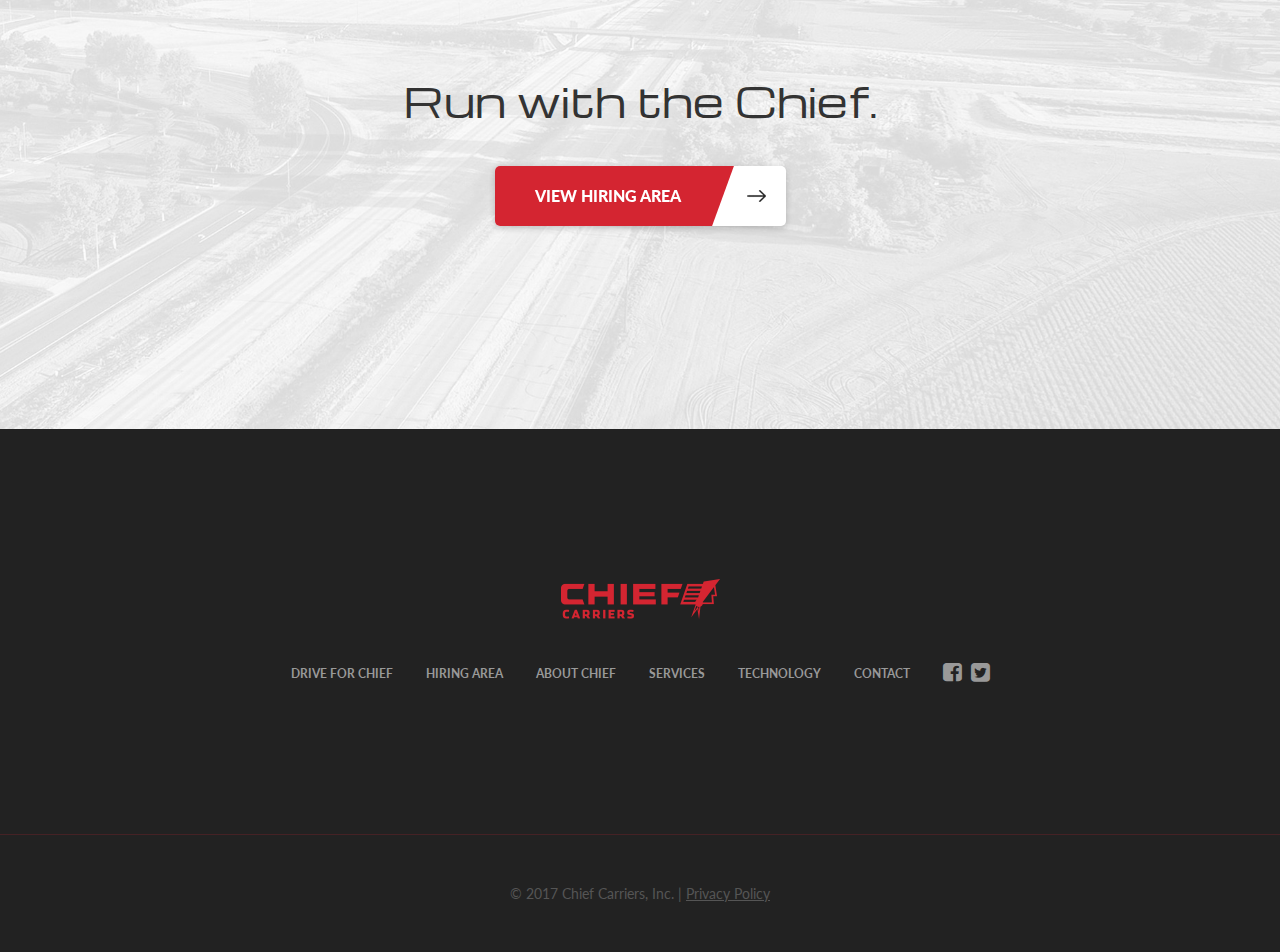
==== commit 1e25df94: "changes" ====
--- a/index.html
+++ b/index.html
@@ -33,7 +33,7 @@
 			    		        <ul>
 				    		    	<li><a href="drive-for-chief.html">Drive for Chief</a></li>
 				    		    	<li><a href="">Hiring Area</a></li>
-				    		    	<li><a href="">Apply Now</a></li>
+				    		    	<li><a href="">Apply Now!</a></li>
 			    		    	</ul>
 			    		    </div>
 			    		</li>
@@ -42,11 +42,11 @@
 			    		    <div class="sub-menu">
 			    		        <ul>
 				    		    	<li><a href="">About Chief</a></li>
-				    		    	<li><a href="">Service</a></li>
-				    		    	<li><a href="">Technology</a></li>
+				    		    	<li><a href="">Service &amp; Technology</a></li>
 			    		    	</ul>
 			    		    </div>
 			    		</li>
+			    		<li><a href="">Contact</a></li>
 			    	</ul>
 			    </nav>
 			    <a href="" class="btn_apply_header clearfix">
@@ -110,11 +110,24 @@
 
 		</div>
 
+		<div class="page-intro">
+		    <div class="container">
+		        <h3>Our Drivers Average $64K / Year<br><strong>But We’re More Than a Great Paycheck.</strong></h3>
+		        <h4></h4>
+		    	<p>
+		    		We want your work to be personally satisfying as well as financially rewarding. So, at Chief we’ve built the kind of work environment where you’ll feel like part of the family. We know each other here and every member of the office staff stands behind you to make sure you’re successful. That includes providing you with outstanding equipment, maintenance and safety programs &mdash; because nothing is more important than getting you home to your family safe and sound.   +
+		    	</p>
+		    	<a href="drive-for-chief.html" class="btn_primary clearfix">
+    	    	    <span></span><strong>Learn More</strong><img src="img/arrow-right.png">
+    	    	</a>	
+		    </div>
+	    </div>
+
 
 
 		<div class="hiring-hero flex-center">   
 		    <div>
-		        <h3>Company Drivers</h3>
 		    	<h2>Run with the Chief.</h2>
 		    	<a href="" class="btn_primary clearfix">
 		    	    <span></span><strong>View Hiring Area</strong><img src="img/arrow-right.png">
--- a/css/main.css
+++ b/css/main.css
@@ -409,7 +409,7 @@
 header .header-wrap {
   width: 100%;
   height: 160px;
-  background: #181818;
+  background: #222;
 }
 header .btn_apply_header {
   position: absolute;
@@ -477,7 +477,7 @@
 }
 header .logo-wrap {
   overflow: hidden;
-  width: 52%;
+  width: 51%;
   float: left;
   height: 160px;
   overflow-x: hidden;
@@ -510,7 +510,7 @@
 }
 header nav {
   float: right;
-  width: 48%;
+  width: 49%;
 }
 header nav li {
   position: relative;
@@ -622,7 +622,7 @@
 
 footer {
   padding: 150px 0 0 0;
-  background: #181818;
+  background: #222;
   text-align: center;
 }
 footer .nav-footer {
@@ -717,7 +717,7 @@
 .call-us {
   display: block;
   margin-top: 40px;
-  color: #181818;
+  color: #222;
   letter-spacing: 0;
 }
 .call-us strong {
@@ -744,7 +744,7 @@
 .slider {
   position: relative;
   width: 100%;
-  height: 65%;
+  height: 90%;
   min-height: 600px;
 }
 .slider .slides {
@@ -977,7 +977,7 @@
   line-height: 30px;
   font-weight: 400;
   padding-top: 15px;
-  color: rgba(255, 255, 255, 0.85);
+  color: rgba(255, 255, 255, 0.9);
 }
 .page-hero .hero-copy p span {
   display: block;
@@ -1006,7 +1006,7 @@
   position: relative;
   padding: 200px 0;
   text-align: center;
-  background: #181818 url(../img/pay.jpg) no-repeat center;
+  background: #222 url(../img/pay.jpg) no-repeat center;
   background-size: cover;
 }
 .hiring-hero h2 {
@@ -1020,20 +1020,9 @@
   padding-bottom: 5px;
 }
 
-.page-intro {
-  padding: 90px 30px 90px 30px;
-  text-align: center;
-}
-.page-intro p {
-  font-size: 18px;
-  line-height: 28px;
-}
-
 .quick-app-section {
-  background: #f6f6f6;
-}
-.quick-app-section .container {
-  max-width: 960px;
+  padding: 80px 0;
+  background: white;
 }
 .quick-app-section .col-1-2 {
   padding: 60px 0;
@@ -1048,21 +1037,16 @@
 .quick-app-section .quick-app-section_copy h3 {
   font-size: 30px;
   line-height: 30px;
-  margin-bottom: 15px;
+  margin-top: 60px;
   color: #d42531;
 }
-.quick-app-section .quick-app-section_copy p {
-  font-size: 18px;
-  line-height: 28px;
-  margin-bottom: 40px;
-}
 .quick-app-section .quick-app-section_copy ul {
-  margin-top: 50px;
+  margin-top: 30px;
 }
 .quick-app-section .quick-app-section_copy ul li {
   font-size: 16px;
   line-height: 18px;
-  padding: 15px 0;
+  padding: 12px 0;
   list-style: none;
   color: #777;
 }
@@ -1077,14 +1061,16 @@
   font-weight: 700;
   color: #222;
 }
+.quick-app-section .quick-app-section_copy a {
+  margin-top: 65px;
+}
 .quick-app-section form {
-  padding: 60px 30px;
-  text-align: center;
-  background: white;
+  padding: 60px 90px;
+  text-align: center;
+  background: #f6f6f6;
   -webkit-border-radius: 5px;
   border-radius: 5px;
   background-clip: padding-box;
-  box-shadow: 0 0 6px 0 rgba(0, 0, 0, 0.2);
 }
 .quick-app-section form .form-header h3 {
   font-size: 30px;
@@ -1124,11 +1110,13 @@
   color: #777;
 }
 .quick-app-section form .field-group .field button {
-  width: 100%;
+  display: block;
+  width: 100%;
+  max-width: 350px;
+  margin: 25px auto 0 auto;
   border: 0;
   font-family: "Lato", sans-serif;
   line-height: 58px;
-  margin-top: 0;
   -moz-transform: translateZ(1px);
   -o-transform: translateZ(1px);
   -ms-transform: translateZ(1px);
@@ -1155,7 +1143,7 @@
   border-radius: 5px;
   background-clip: padding-box;
   overflow: hidden;
-  background: url(../img/chevron-down.png) no-repeat right 15px center;
+  background: white url(../img/chevron-down.png) no-repeat right 15px center;
 }
 .quick-app-section form .select-style select {
   padding: 0 15px;
@@ -1201,34 +1189,99 @@
   color: #777;
 }
 
-.driver-pay {
-  padding: 120px 30px;
-  background: white;
-  text-align: center;
-}
-.driver-pay h3 {
-  font-size: 30px;
-  line-height: 30px;
-  margin-bottom: 30px;
-  color: #d42531;
-}
-.driver-pay h4 {
+.page-intro {
+  padding: 150px 30px;
+  text-align: center;
+  background: #222;
+  color: white;
+}
+.page-intro h3 {
+  font-size: 28px;
+  line-height: 33px;
+  margin-bottom: 40px;
+}
+.page-intro h3 strong {
+  color: rgba(255, 255, 255, 0.5);
+  font-size: 23px;
+}
+.page-intro p {
   font-size: 18px;
   line-height: 28px;
-  font-weight: 900;
+  color: rgba(255, 255, 255, 0.5);
+}
+.page-intro ul {
+  margin-top: 40px;
+  text-align: left;
+}
+.page-intro ul li {
+  list-style: none;
+  font-size: 16px;
+  line-height: 20px;
+  padding-bottom: 15px;
+}
+.page-intro ul li:last-child {
+  padding-bottom: 0;
+}
+
+.hidden-header {
+  position: relative;
+  height: 150px;
+  cursor: pointer;
+  -webkit-transition: color 0.8s cubic-bezier(0.19, 1, 0.22, 1);
+  -moz-transition: color 0.8s cubic-bezier(0.19, 1, 0.22, 1);
+  -ms-transition: color 0.8s cubic-bezier(0.19, 1, 0.22, 1);
+  -o-transition: color 0.8s cubic-bezier(0.19, 1, 0.22, 1);
+  transition: color 0.8s cubic-bezier(0.19, 1, 0.22, 1);
+}
+.hidden-header h3 {
+  font-size: 28px;
+  line-height: 150px;
+}
+.hidden-header i {
+  font-size: 18px;
+  position: absolute;
+  right: 0;
+  top: 70px;
+  -webkit-transition: transform 0.4s cubic-bezier(0.19, 1, 0.22, 1);
+  -moz-transition: transform 0.4s cubic-bezier(0.19, 1, 0.22, 1);
+  -ms-transition: transform 0.4s cubic-bezier(0.19, 1, 0.22, 1);
+  -o-transition: transform 0.4s cubic-bezier(0.19, 1, 0.22, 1);
+  transition: transform 0.4s cubic-bezier(0.19, 1, 0.22, 1);
+}
+.hidden-header i.active {
+  -moz-transform: rotate(180deg);
+  -o-transform: rotate(180deg);
+  -ms-transform: rotate(180deg);
+  -webkit-transform: rotate(180deg);
+  transform: rotate(180deg);
+}
+.hidden-header:hover, .hidden-header.active {
+  color: #d42531;
+}
+
+.hidden-fold {
+  overflow: hidden;
+  padding: 0 0 80px 0;
+}
+
+.driver-pay {
+  background: white;
+  border-bottom: 1px solid #ddd;
 }
 .driver-pay p {
   font-size: 18px;
   line-height: 28px;
-  margin-bottom: 50px;
+}
+.driver-pay p strong {
+  font-weight: 700;
 }
 .driver-pay .pay-chart {
-  margin-top: 60px;
+  margin-top: 40px;
 }
 .driver-pay .pay-chart p {
   font-size: 14px;
-  margin-top: 20px;
-  font-weight: 700;
+  margin-top: 10px;
+  color: #777;
 }
 .driver-pay .pay-chart .col-1-5 {
   font-size: 14px;
@@ -1257,4 +1310,43 @@
   font-weight: 700;
 }
 
+.driver-bonuses {
+  background: white;
+  border-bottom: 1px solid #ddd;
+}
+.driver-bonuses h4 {
+  font-size: 20px;
+  line-height: 20px;
+  margin-bottom: 30px;
+  font-weight: 700;
+}
+.driver-bonuses h5 {
+  font-size: 18px;
+  line-height: 18px;
+  margin-bottom: 15px;
+  font-weight: 700;
+}
+.driver-bonuses p {
+  font-size: 18px;
+  line-height: 28px;
+}
+.driver-bonuses .row {
+  margin-bottom: 40px;
+}
+.driver-bonuses .row:last-child {
+  margin-bottom: 0;
+}
+.driver-bonuses ul {
+  text-align: left;
+}
+.driver-bonuses ul li {
+  list-style: none;
+  font-size: 16px;
+  line-height: 20px;
+  padding-bottom: 10px;
+}
+.driver-bonuses ul li:last-child {
+  padding-bottom: 0;
+}
+
 /*# sourceMappingURL=main.css.map */
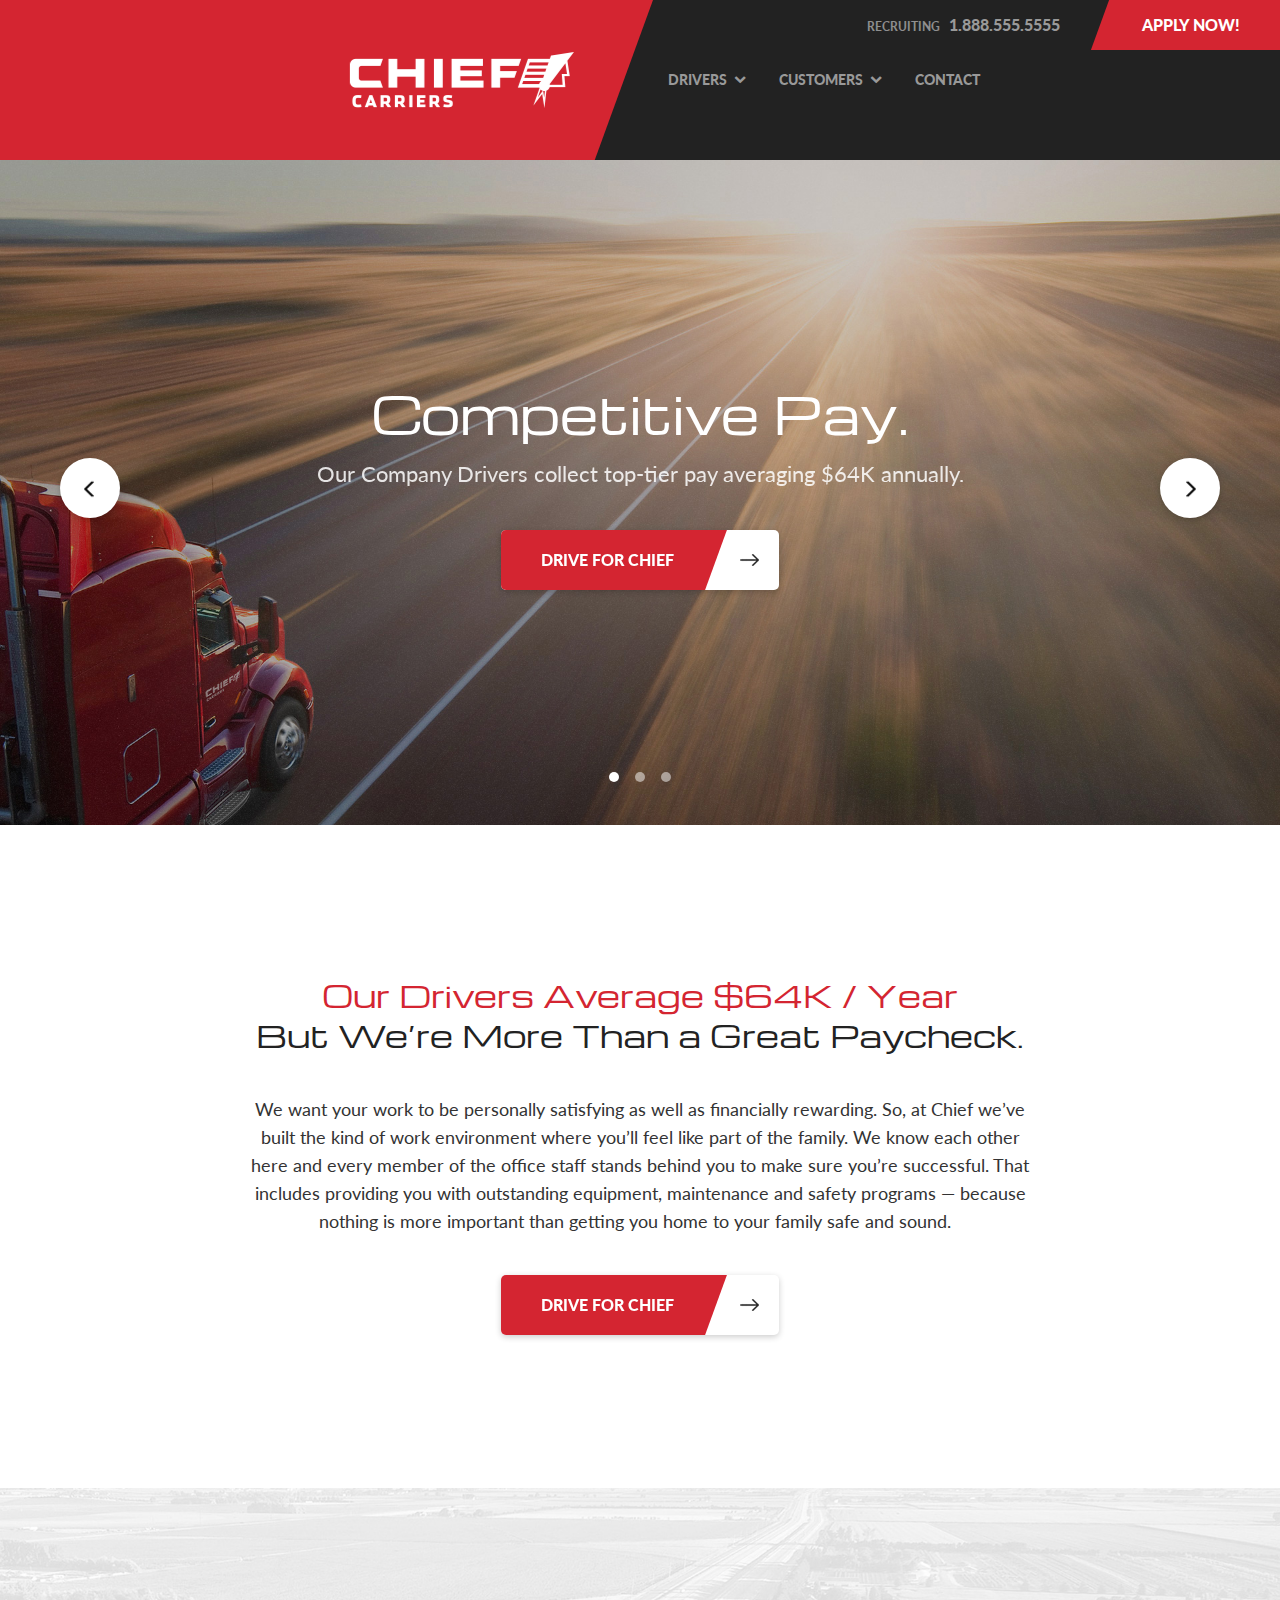
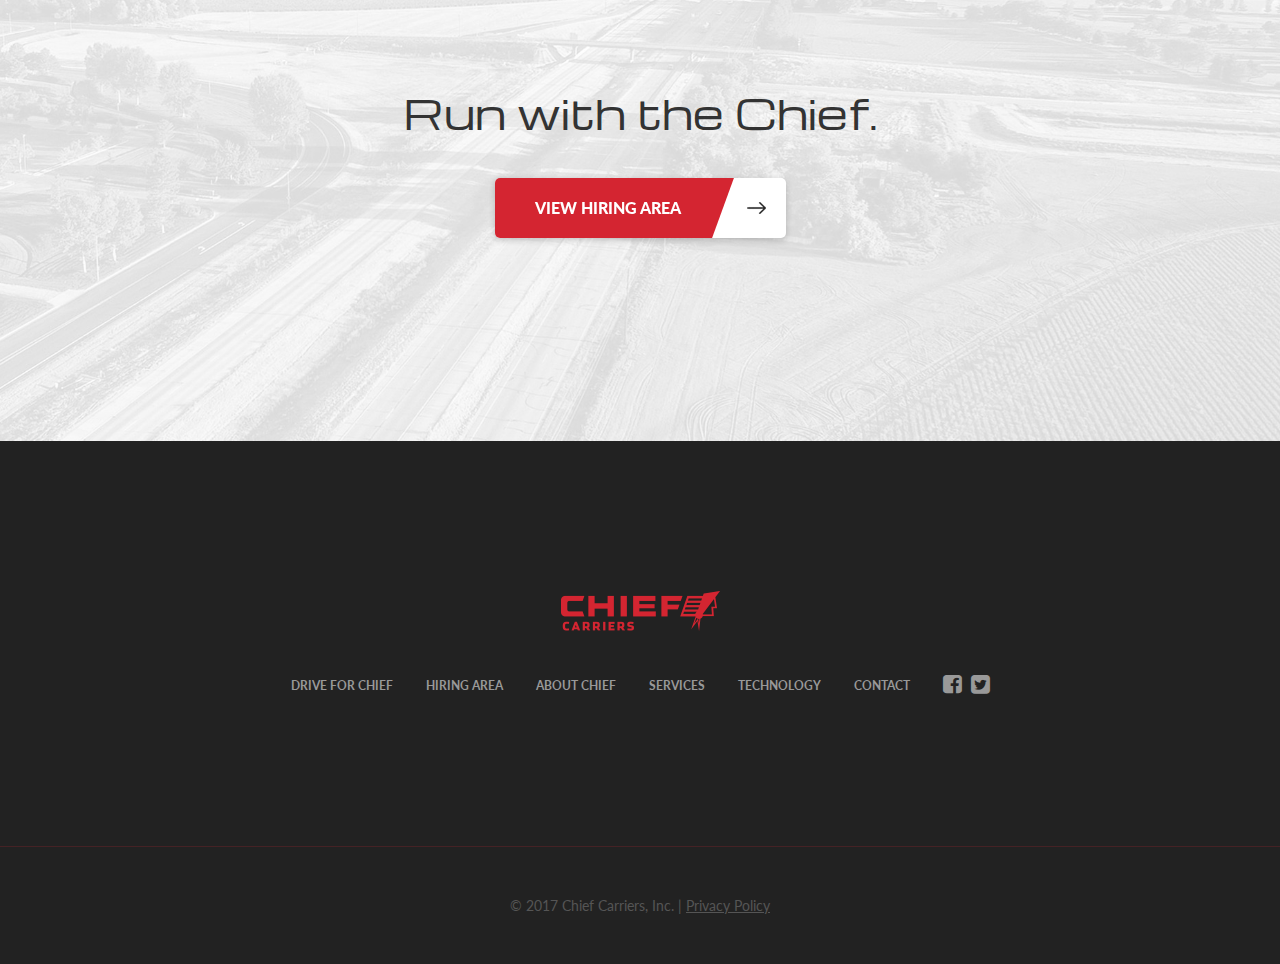
==== commit d378a400: "drive for chief sections" ====
--- a/index.html
+++ b/index.html
@@ -119,7 +119,7 @@
 
 		    	</p>
 		    	<a href="drive-for-chief.html" class="btn_primary clearfix">
-    	    	    <span></span><strong>Learn More</strong><img src="img/arrow-right.png">
+    	    	    <span></span><strong>Drive for Chief</strong><img src="img/arrow-right.png">
     	    	</a>	
 		    </div>
 	    </div>
--- a/css/main.css
+++ b/css/main.css
@@ -1022,7 +1022,7 @@
 
 .quick-app-section {
   padding: 80px 0;
-  background: white;
+  background: #222;
 }
 .quick-app-section .col-1-2 {
   padding: 60px 0;
@@ -1192,22 +1192,20 @@
 .page-intro {
   padding: 150px 30px;
   text-align: center;
-  background: #222;
-  color: white;
+  background: white;
 }
 .page-intro h3 {
-  font-size: 28px;
-  line-height: 33px;
+  font-size: 30px;
+  line-height: 40px;
   margin-bottom: 40px;
+  color: #d42531;
 }
 .page-intro h3 strong {
-  color: rgba(255, 255, 255, 0.5);
-  font-size: 23px;
+  color: #222;
 }
 .page-intro p {
   font-size: 18px;
   line-height: 28px;
-  color: rgba(255, 255, 255, 0.5);
 }
 .page-intro ul {
   margin-top: 40px;
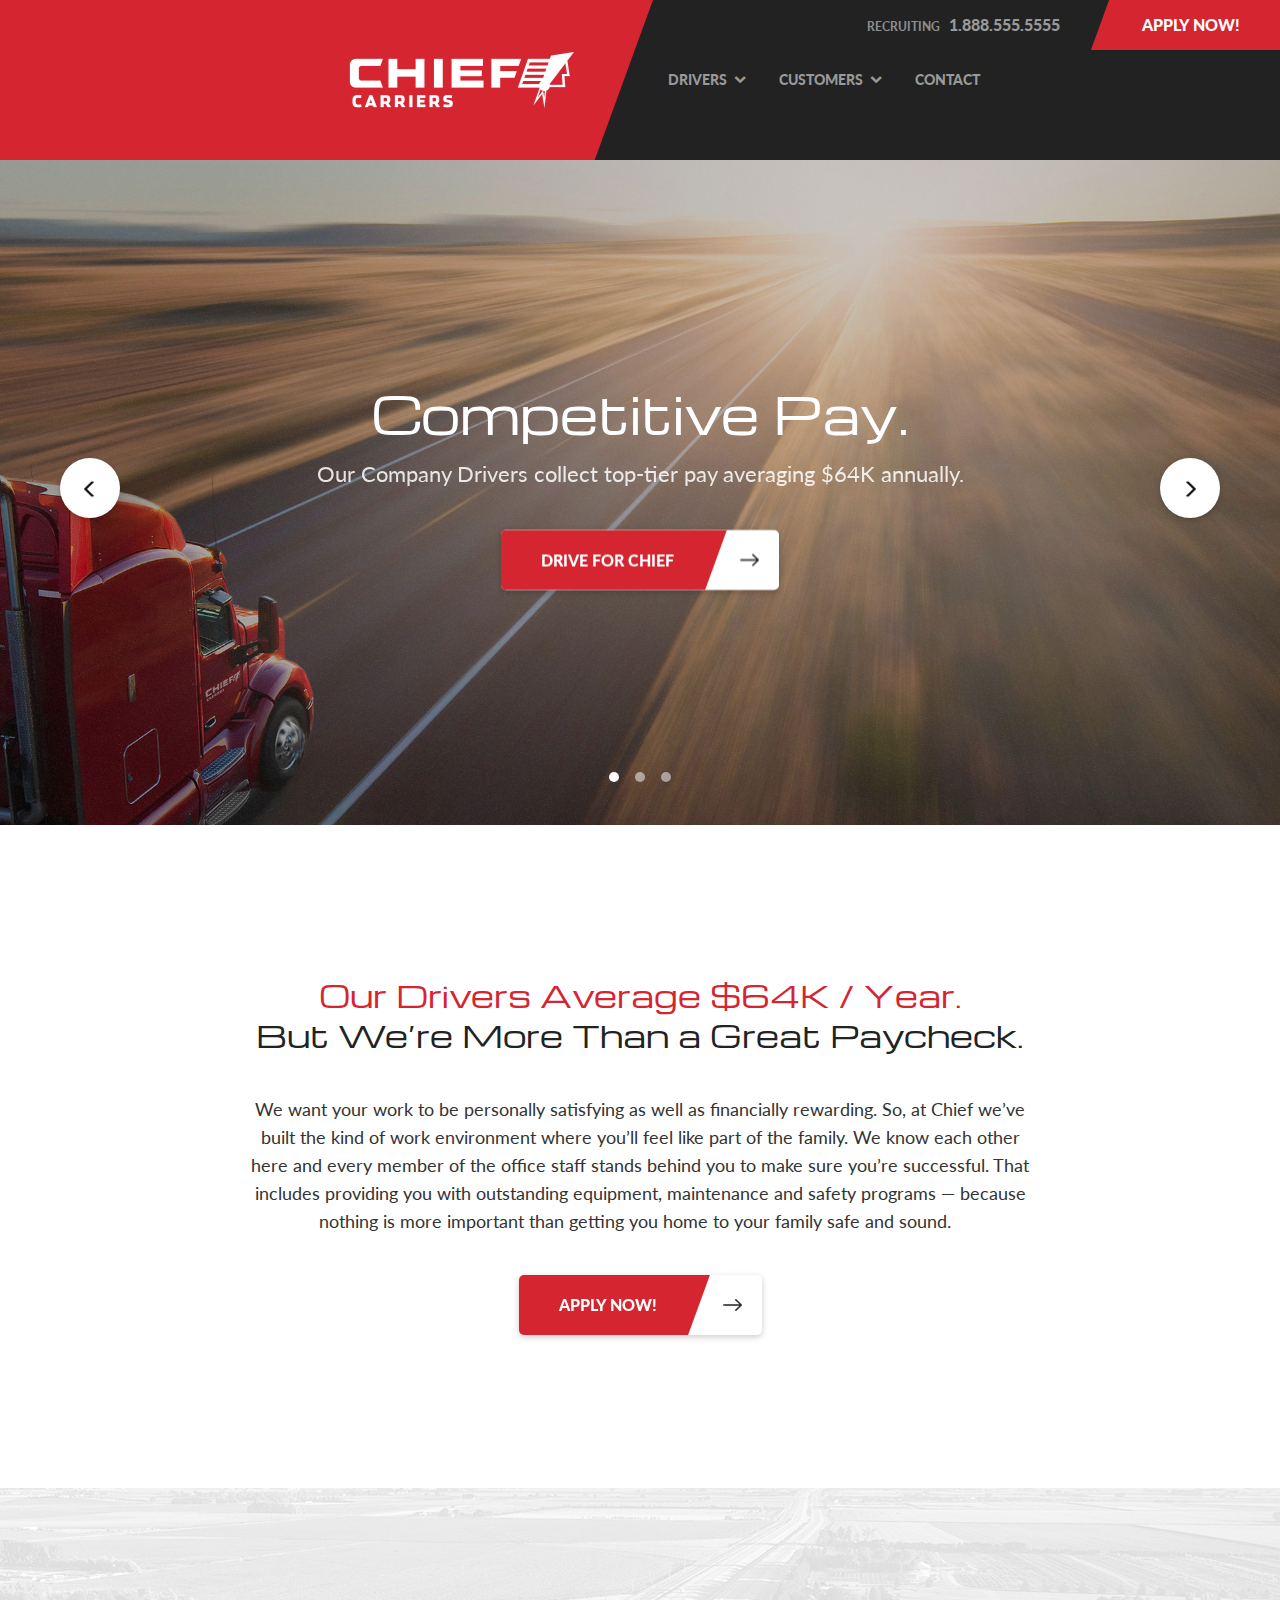
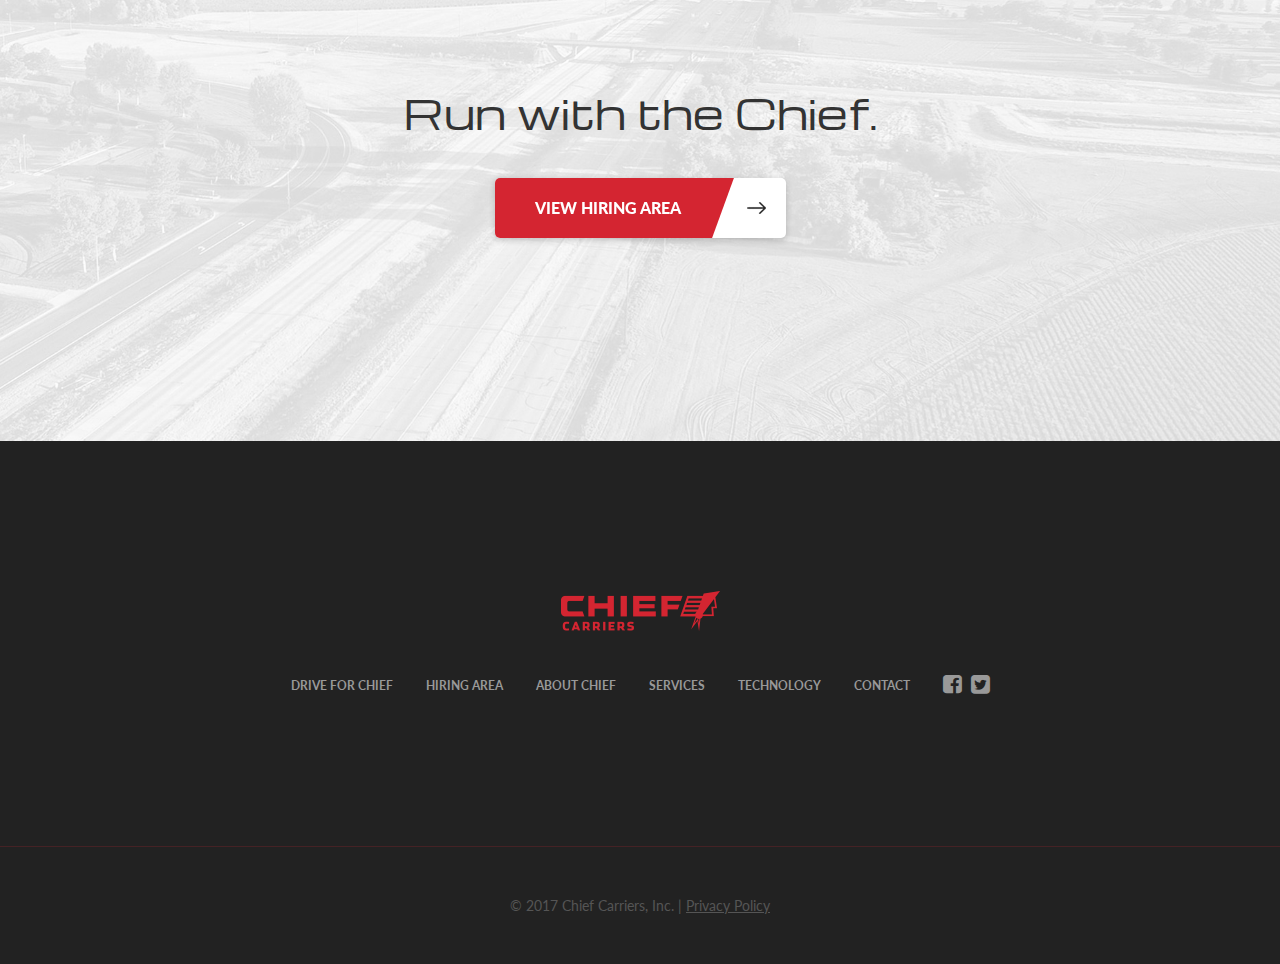
==== commit 1afd8dd9: "updates" ====
--- a/index.html
+++ b/index.html
@@ -67,7 +67,7 @@
 		    <div class="slides">
 
 			    <div class="hero" style="background:url(img/hero-home.jpg) no-repeat center;background-size:cover;">
-		    	    <div class="hero-copy col-1 l-right flex-center">
+		    	    <div class="hero-copy col-1 l-right content-center">
 		    	        <div>	    	            
 		    	        	<h2><span>Competitive Pay.</span></h2>
 		    	        	<p><span>Our Company Drivers collect top-tier pay averaging $64K annually.</span></p>
@@ -79,7 +79,7 @@
 			    </div>
 
 			    <div class="hero" style="background:url(img/hero-pay.jpg) no-repeat center;background-size:cover;">
-		    	    <div class="hero-copy col-1 l-right flex-center">
+		    	    <div class="hero-copy col-1 l-right content-center">
 		    	        <div>
 		    	            
 		    	        	<h2><span>Get Home.</span></h2>
@@ -92,7 +92,7 @@
 			    </div>
 
 			    <div class="hero" style="background:url(img/hero-stable.jpg) no-repeat center;background-size:cover;">
-		    	    <div class="hero-copy col-1 l-right flex-center">
+		    	    <div class="hero-copy col-1 l-right content-center">
 		    	        <div>
 		    	            
 		    	        	<h2><span>Stable &amp; Steady.</span></h2>
@@ -112,14 +112,14 @@
 
 		<div class="page-intro">
 		    <div class="container">
-		        <h3>Our Drivers Average $64K / Year<br><strong>But We’re More Than a Great Paycheck.</strong></h3>
+		        <h3>Our Drivers Average $64K / Year.<br><strong>But We’re More Than a Great Paycheck.</strong></h3>
 		        <h4></h4>
 		    	<p>
 		    		We want your work to be personally satisfying as well as financially rewarding. So, at Chief we’ve built the kind of work environment where you’ll feel like part of the family. We know each other here and every member of the office staff stands behind you to make sure you’re successful. That includes providing you with outstanding equipment, maintenance and safety programs &mdash; because nothing is more important than getting you home to your family safe and sound.    
 		    	</p>
 		    	<a href="drive-for-chief.html" class="btn_primary clearfix">
-    	    	    <span></span><strong>Drive for Chief</strong><img src="img/arrow-right.png">
+    	    	    <span></span><strong>Apply Now!</strong><img src="img/arrow-right.png">
     	    	</a>	
 		    </div>
 	    </div>
--- a/css/main.css
+++ b/css/main.css
@@ -60,10 +60,16 @@
   box-sizing: border-box;
 }
 
-.flex-center {
-  display: flex;
-  align-items: center;
-  justify-content: center;
+.content-center {
+  position: absolute;
+  width: 100%;
+  text-align: center;
+  top: 50%;
+  -moz-transform: translateY(-50%);
+  -o-transform: translateY(-50%);
+  -ms-transform: translateY(-50%);
+  -webkit-transform: translateY(-50%);
+  transform: translateY(-50%);
 }
 
 .flex-center-v {
@@ -758,6 +764,9 @@
 .slider .slick-list, .slider .slick-track {
   height: 100%;
 }
+.slider .slick-slide {
+  position: relative;
+}
 .slider .slick-slide:focus {
   outline: none;
 }
@@ -894,8 +903,6 @@
   float: right;
 }
 .hero .hero-copy {
-  height: 100%;
-  text-align: center;
   -webkit-backface-visibility: hidden;
 }
 .hero .hero-copy h2 {
@@ -957,13 +964,10 @@
 }
 
 .page-hero {
+  position: relative;
   width: 100%;
   height: 65%;
   min-height: 500px;
-}
-.page-hero .hero-copy {
-  height: 100%;
-  text-align: center;
 }
 .page-hero .hero-copy h2 {
   font-size: 50px;
@@ -1022,7 +1026,7 @@
 
 .quick-app-section {
   padding: 80px 0;
-  background: #222;
+  background: white;
 }
 .quick-app-section .col-1-2 {
   padding: 60px 0;
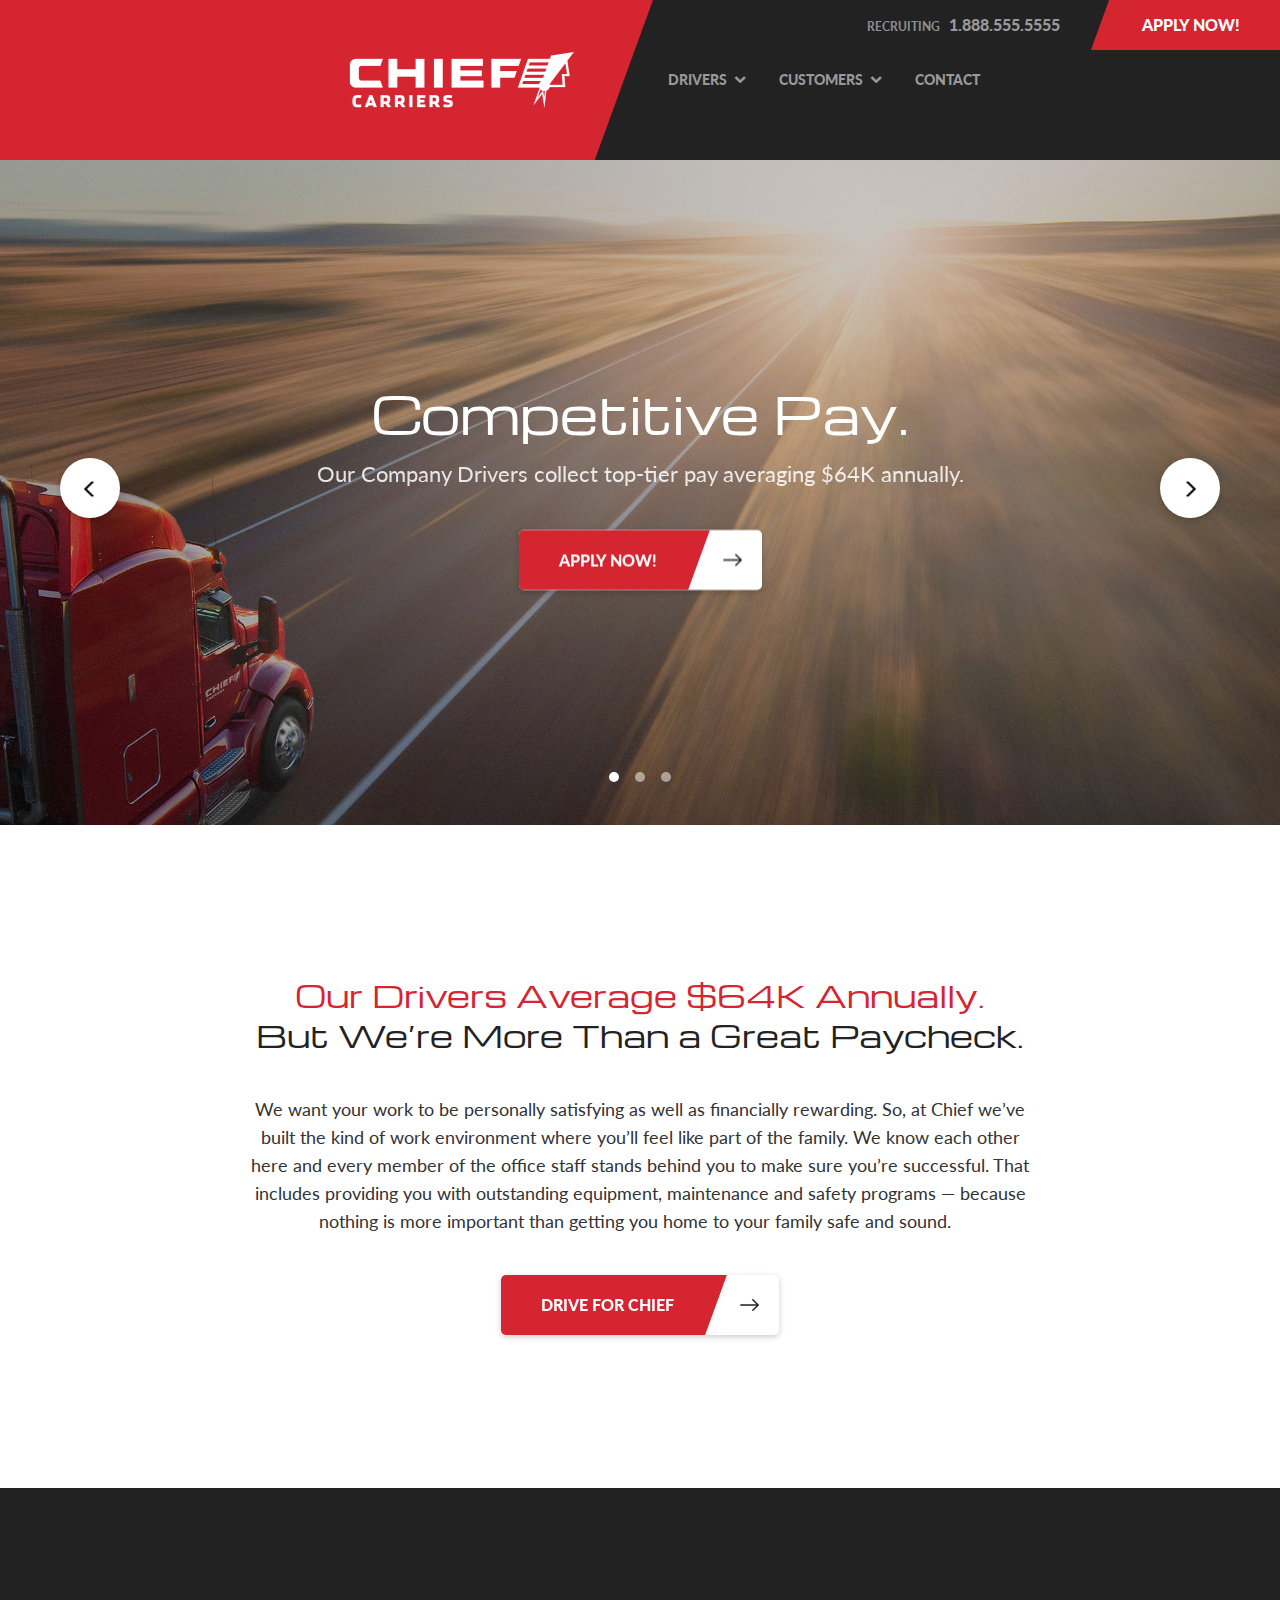
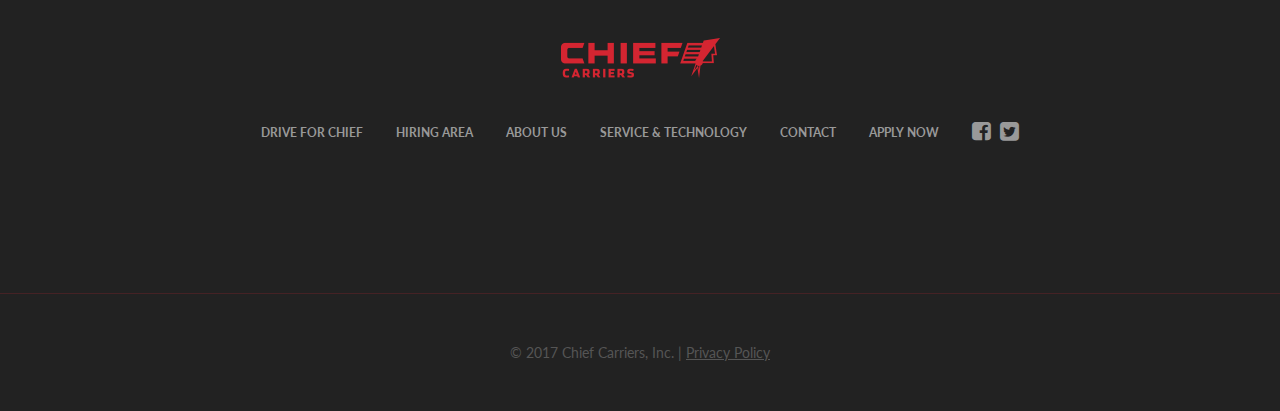
==== commit db898429: "copy change on home page" ====
--- a/index.html
+++ b/index.html
@@ -23,7 +23,7 @@
 		<div class="container">
 		    <div class="header-wrap">
 		        <div class="logo-wrap">
-			        <div class="logo"><img src="img/logo.png" width="224"></div>
+			        <div class="logo"><a href="index.html"><img src="img/logo.png" width="224"></a></div>
 			    </div>
 			    <nav>
 			    	<ul>
@@ -32,8 +32,8 @@
 			    		    <div class="sub-menu">
 			    		        <ul>
 				    		    	<li><a href="drive-for-chief.html">Drive for Chief</a></li>
-				    		    	<li><a href="">Hiring Area</a></li>
-				    		    	<li><a href="">Apply Now!</a></li>
+				    		    	<li><a href="hiring-area.html">Hiring Area</a></li>
+				    		    	<li><a href="apply-now.html">Apply Now!</a></li>
 			    		    	</ul>
 			    		    </div>
 			    		</li>
@@ -41,15 +41,15 @@
 			    		    <a href="">Customers</a> <i class="fa fa-chevron-down"></i>
 			    		    <div class="sub-menu">
 			    		        <ul>
-				    		    	<li><a href="">About Chief</a></li>
-				    		    	<li><a href="">Service &amp; Technology</a></li>
+				    		    	<li><a href="about-us.html">About Us</a></li>
+				    		    	<li><a href="service-technology.html">Service &amp; Technology</a></li>
 			    		    	</ul>
 			    		    </div>
 			    		</li>
-			    		<li><a href="">Contact</a></li>
+			    		<li><a href="contact.html">Contact</a></li>
 			    	</ul>
 			    </nav>
-			    <a href="" class="btn_apply_header clearfix">
+			    <a href="apply-now.html" class="btn_apply_header clearfix">
     	    	    <span></span><strong>Apply Now!</strong>
     	    	</a>
     	    	<div class="phone_header">
@@ -71,8 +71,8 @@
 		    	        <div>	    	            
 		    	        	<h2><span>Competitive Pay.</span></h2>
 		    	        	<p><span>Our Company Drivers collect top-tier pay averaging $64K annually.</span></p>
-			    	    	<a href="drive-for-chief.html" class="btn_primary clearfix">
-			    	    	    <span></span><strong>Drive for Chief</strong><img src="img/arrow-right.png">
+			    	    	<a href="apply-now.html" class="btn_primary clearfix">
+			    	    	    <span></span><strong>Apply Now!</strong><img src="img/arrow-right.png">
 			    	    	</a>
 		    	        </div>
 		    	    </div>			
@@ -84,8 +84,8 @@
 		    	            
 		    	        	<h2><span>Get Home.</span></h2>
 		    	        	<p><span>Everyone needs a little downtime. Get home every other weekend.</span></p>
-			    	    	<a href="drive-for-chief.html" class="btn_primary clearfix">
-			    	    	    <span></span><strong>Drive for Chief</strong><img src="img/arrow-right.png">
+			    	    	<a href="apply-now.html" class="btn_primary clearfix">
+			    	    	    <span></span><strong>Apply Now!</strong><img src="img/arrow-right.png">
 			    	    	</a>
 		    	        </div>
 		    	    </div>			
@@ -97,8 +97,8 @@
 		    	            
 		    	        	<h2><span>Stable &amp; Steady.</span></h2>
 		    	        	<p><span>As a Chief Industries company we offer dependable freight and miles.</span></p>
-			    	    	<a href="drive-for-chief.html" class="btn_primary clearfix">
-			    	    	    <span></span><strong>Drive for Chief</strong><img src="img/arrow-right.png">
+			    	    	<a href="apply-now.html" class="btn_primary clearfix">
+			    	    	    <span></span><strong>Apply Now!</strong><img src="img/arrow-right.png">
 			    	    	</a>
 		    	        </div>
 		    	    </div>			
@@ -112,47 +112,35 @@
 
 		<div class="page-intro">
 		    <div class="container">
-		        <h3>Our Drivers Average $64K / Year.<br><strong>But We’re More Than a Great Paycheck.</strong></h3>
+		        <h3>Our Drivers Average $64K Annually.<br><strong>But We’re More Than a Great Paycheck.</strong></h3>
 		        <h4></h4>
 		    	<p>
 		    		We want your work to be personally satisfying as well as financially rewarding. So, at Chief we’ve built the kind of work environment where you’ll feel like part of the family. We know each other here and every member of the office staff stands behind you to make sure you’re successful. That includes providing you with outstanding equipment, maintenance and safety programs &mdash; because nothing is more important than getting you home to your family safe and sound.    
 		    	</p>
 		    	<a href="drive-for-chief.html" class="btn_primary clearfix">
-    	    	    <span></span><strong>Apply Now!</strong><img src="img/arrow-right.png">
+    	    	    <span></span><strong>Drive for Chief</strong><img src="img/arrow-right.png">
     	    	</a>	
 		    </div>
 	    </div>
 
-
-
-		<div class="hiring-hero flex-center">   
-		    <div>
-		    	<h2>Run with the Chief.</h2>
-		    	<a href="" class="btn_primary clearfix">
-		    	    <span></span><strong>View Hiring Area</strong><img src="img/arrow-right.png">
-		    	</a>
-		    </div>
-	    </div>
-
+        <!-- Footer -->
 	    <footer>
-
 		    <div class="logo-footer"><img src="img/logo-footer.png" width="159"></div>
 		    <ul class="nav-footer">
 	    		<li><a href="drive-for-chief.html">Drive for Chief</a></li>
-	    		<li><a href="">Hiring Area</a></li>
-	    		<li><a href="">About Chief</a></li>
-	    		<li><a href="">Services</a></li>
-	    		<li><a href="">Technology</a></li>
-	    		<li><a href="">Contact</a></li>
+	    		<li><a href="hiring-area.html">Hiring Area</a></li>
+	    		<li><a href="about-us.html">About Us</a></li>
+	    		<li><a href="service-technology.html">Service &amp; Technology</a></li>
+	    		<li><a href="contact.html">Contact</a></li>
+	    		<li><a href="apply-now.html">Apply Now</a></li>
 	    		<li>
-	    			<a href=""><i class="fa fa-facebook-square"></i></a>
+	    			<a href="https://www.facebook.com/ChiefCarriers/" target="blank"><i class="fa fa-facebook-square"></i></a>
 	    			&nbsp;
-		    		<a href=""><i class="fa fa-twitter-square"></i></a>	
+		    		<a href="https://twitter.com/ChiefCarriers" target="blank"><i class="fa fa-twitter-square"></i></a>	
 	    		</li>
 	    	</ul>
-	    	<div class="copyright"><span>&copy; 2017 Chief Carriers, Inc.</span> | <a href="">Privacy Policy</a></div>
-		
+	    	<div class="copyright"><span>&copy; 2017 Chief Carriers, Inc.</span> | <a href="privacy-policy.html">Privacy Policy</a></div>
 	    </footer>
 			
 	</div>
--- a/css/main.css
+++ b/css/main.css
@@ -571,7 +571,7 @@
   position: absolute;
   left: -29px;
   top: 0;
-  width: 200px;
+  width: 220px;
 }
 header nav li .sub-menu ul {
   margin-top: 30px;
@@ -689,26 +689,30 @@
 }
 
 .page-content {
-  padding: 90px 0 120px 0;
   background: white;
-}
-.page-content .page-content_heading {
-  font-size: 30px;
-  line-height: 40px;
-  color: #d42531;
-  margin-bottom: 60px;
+  padding-bottom: 120px;
+}
+.page-content .page-heading {
+  margin-top: 80px;
 }
 .page-content p {
   margin-top: 40px;
   font-size: 16px;
   line-height: 26px;
-  color: #999;
   letter-spacing: 0;
 }
-.page-content .section-break {
-  margin: 50px 0 40px 0;
-  height: 1px;
-  background: #ddd;
+.page-content ul {
+  margin-top: 40px;
+}
+.page-content ul li {
+  font-size: 16px;
+  line-height: 20px;
+  letter-spacing: 0;
+  margin-bottom: 10px;
+  margin-left: 20px;
+}
+.page-content ul li:last-child {
+  margin-bottom: 0;
 }
 .page-content .col-1-2, .page-content .col-1-1 {
   padding: 0 4.5%;
@@ -732,10 +736,23 @@
   font-weight: 700;
 }
 
+.page-heading {
+  font-size: 25px;
+  line-height: 30px;
+  color: #d42531;
+}
+
 .section-heading {
   font-size: 25px;
   line-height: 30px;
   color: #d42531;
+}
+
+.section-break {
+  width: 100%;
+  height: 1px;
+  background: #ddd;
+  margin: 80px 0;
 }
 
 .red-band {
@@ -963,6 +980,17 @@
   filter: alpha(opacity=100);
 }
 
+.company-page-hero {
+  width: 100%;
+  padding: 90px 0 0 0;
+}
+.company-page-hero .hero-copy h2 {
+  font-size: 50px;
+  line-height: 60px;
+  color: #222;
+  margin-left: 4.5%;
+}
+
 .page-hero {
   position: relative;
   width: 100%;
@@ -1001,9 +1029,110 @@
 .page-hero .hero-copy a {
   margin-top: 40px;
 }
+.page-hero.hiring-hero {
+  height: 350px;
+  min-height: 350px;
+}
+.page-hero.hiring-hero .hero-copy h2, .page-hero.hiring-hero .hero-copy p {
+  color: #222;
+}
+.page-hero.contact-hero {
+  height: 350px;
+  min-height: 350px;
+  background: #f6f6f6;
+}
+.page-hero.contact-hero .hero-copy h2 {
+  color: #d42531;
+}
+.page-hero.contact-hero .hero-copy p {
+  color: #222;
+}
+.page-hero.apply-hero {
+  height: 350px;
+  min-height: 350px;
+}
+.page-hero.apply-hero .hero-copy h2, .page-hero.apply-hero .hero-copy p {
+  color: #222;
+}
 
 .t-white {
   color: white;
+}
+
+.contact-phone {
+  text-align: center;
+  padding: 80px 0;
+  border-bottom: 1px solid #ddd;
+}
+.contact-phone li {
+  font-size: 25px;
+  display: inline;
+  margin: 0 5px;
+  font-weight: 700;
+}
+.contact-phone li strong {
+  color: #d42531;
+  font-weight: 400;
+}
+.contact-phone li.divider {
+  font-weight: 300;
+  color: #999;
+}
+
+.contact-info {
+  text-align: center;
+  font-size: 18px;
+  line-height: 28px;
+  padding: 90px 30px;
+  background: white;
+  border-top: 1px solid #ddd;
+}
+.contact-info strong {
+  font-weight: 700;
+}
+.contact-info a {
+  color: #d42531;
+  font-style: italic;
+}
+
+.hiring-map {
+  background: white;
+  padding: 0 30px 90px 30px;
+}
+.hiring-map .container {
+  max-width: 1280px;
+}
+.hiring-map .hiring-map_key {
+  padding: 60px 0;
+  text-align: center;
+}
+.hiring-map .hiring-map_key li {
+  display: inline;
+  margin: 0 30px;
+  font-size: 18px;
+}
+.hiring-map .hiring-map_key li span {
+  display: inline-block;
+  width: 20px;
+  height: 20px;
+  border-radius: 100%;
+  vertical-align: -3px;
+  margin-right: 5px;
+}
+.hiring-map .hiring-map_key li.week-2 span {
+  background: #640d0e;
+}
+.hiring-map .hiring-map_key li.week-3 span {
+  background: #d42531;
+}
+.hiring-map .hiring-map_key li.no-hire span {
+  background: #c4c4c4;
+}
+.hiring-map img {
+  width: 100%;
+}
+.hiring-map a {
+  margin-top: 90px;
 }
 
 .hiring-hero {
@@ -1024,51 +1153,79 @@
   padding-bottom: 5px;
 }
 
-.quick-app-section {
-  padding: 80px 0;
+.customer-hero {
+  position: relative;
+  padding: 200px 0;
+  margin-top: 90px;
+  text-align: center;
+  background: #222 url(../img/customer-call.jpg) no-repeat center;
+  background-size: cover;
+}
+.customer-hero h2 {
+  font-size: 30px;
+  line-height: 35px;
+  color: #222;
+}
+.customer-hero h2 strong {
+  color: #d42531;
+}
+
+.apply-now-section {
   background: white;
-}
-.quick-app-section .col-1-2 {
+  text-align: center;
+  padding: 60px 30px 120px 30px;
+}
+.apply-now-section .or-break {
+  display: inline-block;
+  font-size: 18px;
+  padding: 30px 0;
+}
+
+.quick-app {
+  padding-top: 10px;
+  background: white;
+}
+.quick-app .col-1-2 {
   padding: 60px 0;
 }
-.quick-app-section .col-1-2:first-child {
+.quick-app .col-1-2:first-child {
   padding-right: 5%;
 }
-.quick-app-section .quick-app-section_copy > div {
+.quick-app .quick-app-section_copy > div {
   margin: 0 auto;
   text-align: center;
 }
-.quick-app-section .quick-app-section_copy h3 {
+.quick-app .quick-app-section_copy h3 {
   font-size: 30px;
   line-height: 30px;
   margin-top: 60px;
   color: #d42531;
 }
-.quick-app-section .quick-app-section_copy ul {
+.quick-app .quick-app-section_copy ul {
   margin-top: 30px;
 }
-.quick-app-section .quick-app-section_copy ul li {
+.quick-app .quick-app-section_copy ul li {
   font-size: 16px;
   line-height: 18px;
   padding: 12px 0;
   list-style: none;
   color: #777;
 }
-.quick-app-section .quick-app-section_copy ul li span {
+.quick-app .quick-app-section_copy ul li span {
   display: none;
   width: 30px;
   height: 1px;
   background: #222;
   margin-right: 10px;
 }
-.quick-app-section .quick-app-section_copy ul li strong {
+.quick-app .quick-app-section_copy ul li strong {
   font-weight: 700;
   color: #222;
 }
-.quick-app-section .quick-app-section_copy a {
+.quick-app .quick-app-section_copy a {
   margin-top: 65px;
 }
-.quick-app-section form {
+.quick-app form {
   padding: 60px 90px;
   text-align: center;
   background: #f6f6f6;
@@ -1076,22 +1233,22 @@
   border-radius: 5px;
   background-clip: padding-box;
 }
-.quick-app-section form .form-header h3 {
+.quick-app form .form-header h3 {
   font-size: 30px;
   line-height: 30px;
   margin-bottom: 15px;
   color: #d42531;
 }
-.quick-app-section form .form-header p {
+.quick-app form .form-header p {
   font-size: 16px;
   line-height: 26px;
   margin-bottom: 30px;
 }
-.quick-app-section form .field-group {
+.quick-app form .field-group {
   text-align: left;
   margin: 10px 0;
 }
-.quick-app-section form .field-group .field input {
+.quick-app form .field-group .field input {
   width: 100%;
   height: 50px;
   padding: 0 15px;
@@ -1103,17 +1260,17 @@
   font-size: 14px;
   font-family: "Lato", sans-serif;
 }
-.quick-app-section form .field-group .field input:focus {
+.quick-app form .field-group .field input:focus {
   outline: none;
 }
-.quick-app-section form .field-group .field label {
+.quick-app form .field-group .field label {
   height: 50px;
   font-size: 14px;
   line-height: 50px;
   padding: 10px 15px;
   color: #777;
 }
-.quick-app-section form .field-group .field button {
+.quick-app form .field-group .field button {
   display: block;
   width: 100%;
   max-width: 350px;
@@ -1127,19 +1284,46 @@
   -webkit-transform: translateZ(1px);
   transform: translateZ(1px);
 }
-.quick-app-section form .field-group .field button span {
+.quick-app form .field-group .field button span {
   background: #222;
 }
-.quick-app-section form .field-group.checkbox {
+.quick-app form .field-group .field textarea {
+  max-width: 100%;
+  min-width: 100%;
+  height: 200px;
+  padding: 15px 15px;
+  background: white;
+  -webkit-border-radius: 5px;
+  border-radius: 5px;
+  background-clip: padding-box;
+  border: 1px solid #ddd;
+  font-size: 14px;
+  font-family: "Lato", sans-serif;
+}
+.quick-app form .field-group .field textarea:focus {
+  outline: none;
+}
+.quick-app form .field-group.checkbox {
   margin-top: 30px;
   font-size: 14px;
   color: #777;
   text-align: center;
 }
-.quick-app-section form .field-group.checkbox input {
+.quick-app form .field-group.checkbox input {
   vertical-align: 1.5px;
 }
-.quick-app-section form .select-style {
+.quick-app form .experience-fields {
+  padding-top: 5px;
+  margin-top: 30px;
+  border-top: 1px solid #ddd;
+}
+.quick-app form .experience-fields label {
+  display: block;
+  font-size: 14px;
+  padding: 10px 0 10px 15px;
+  color: #777;
+}
+.quick-app form .select-style {
   height: 50px;
   padding: 0;
   border: 1px solid #ddd;
@@ -1149,7 +1333,7 @@
   overflow: hidden;
   background: white url(../img/chevron-down.png) no-repeat right 15px center;
 }
-.quick-app-section form .select-style select {
+.quick-app form .select-style select {
   padding: 0 15px;
   width: 100%;
   height: 50px;
@@ -1167,29 +1351,225 @@
   -moz-appearance: none;
   appearance: none;
 }
-.quick-app-section form .select-style select:focus {
+.quick-app form .select-style select:focus {
   outline: none;
 }
-.quick-app-section form a {
+.quick-app form a {
   display: inline-block;
   font-size: 14px;
   color: #7d7d7d;
   margin-top: 10px;
   text-decoration: none;
 }
-.quick-app-section form a:hover {
+.quick-app form a:hover {
   text-decoration: underline;
 }
-.quick-app-section form ::-webkit-input-placeholder {
-  color: #777;
-}
-.quick-app-section form ::-moz-placeholder {
-  color: #777;
-}
-.quick-app-section form :-ms-input-placeholder {
-  color: #777;
-}
-.quick-app-section form :-moz-placeholder {
+.quick-app form ::-webkit-input-placeholder {
+  color: #777;
+}
+.quick-app form ::-moz-placeholder {
+  color: #777;
+}
+.quick-app form :-ms-input-placeholder {
+  color: #777;
+}
+.quick-app form :-moz-placeholder {
+  color: #777;
+}
+
+.contact-form {
+  padding: 80px 0;
+  background: white;
+}
+.contact-form .col-1-2 {
+  padding: 60px 0;
+}
+.contact-form .col-1-2:first-child {
+  padding-right: 5%;
+}
+.contact-form .quick-app-section_copy > div {
+  margin: 0 auto;
+  text-align: center;
+}
+.contact-form .quick-app-section_copy h3 {
+  font-size: 30px;
+  line-height: 30px;
+  margin-top: 60px;
+  color: #d42531;
+}
+.contact-form .quick-app-section_copy ul {
+  margin-top: 30px;
+}
+.contact-form .quick-app-section_copy ul li {
+  font-size: 16px;
+  line-height: 18px;
+  padding: 12px 0;
+  list-style: none;
+  color: #777;
+}
+.contact-form .quick-app-section_copy ul li span {
+  display: none;
+  width: 30px;
+  height: 1px;
+  background: #222;
+  margin-right: 10px;
+}
+.contact-form .quick-app-section_copy ul li strong {
+  font-weight: 700;
+  color: #222;
+}
+.contact-form .quick-app-section_copy a {
+  margin-top: 65px;
+}
+.contact-form form {
+  padding: 60px 90px;
+  text-align: center;
+  background: #f6f6f6;
+  -webkit-border-radius: 5px;
+  border-radius: 5px;
+  background-clip: padding-box;
+}
+.contact-form form .form-header h3 {
+  font-size: 30px;
+  line-height: 30px;
+  margin-bottom: 15px;
+  color: #d42531;
+}
+.contact-form form .form-header p {
+  font-size: 16px;
+  line-height: 26px;
+  margin-bottom: 30px;
+}
+.contact-form form .field-group {
+  text-align: left;
+  margin: 10px 0;
+}
+.contact-form form .field-group .field input {
+  width: 100%;
+  height: 50px;
+  padding: 0 15px;
+  background: white;
+  -webkit-border-radius: 5px;
+  border-radius: 5px;
+  background-clip: padding-box;
+  border: 1px solid #ddd;
+  font-size: 14px;
+  font-family: "Lato", sans-serif;
+}
+.contact-form form .field-group .field input:focus {
+  outline: none;
+}
+.contact-form form .field-group .field label {
+  height: 50px;
+  font-size: 14px;
+  line-height: 50px;
+  padding: 10px 15px;
+  color: #777;
+}
+.contact-form form .field-group .field button {
+  display: block;
+  width: 100%;
+  max-width: 350px;
+  margin: 25px auto 0 auto;
+  border: 0;
+  font-family: "Lato", sans-serif;
+  line-height: 58px;
+  -moz-transform: translateZ(1px);
+  -o-transform: translateZ(1px);
+  -ms-transform: translateZ(1px);
+  -webkit-transform: translateZ(1px);
+  transform: translateZ(1px);
+}
+.contact-form form .field-group .field button span {
+  background: #222;
+}
+.contact-form form .field-group .field textarea {
+  max-width: 100%;
+  min-width: 100%;
+  height: 200px;
+  padding: 15px 15px;
+  background: white;
+  -webkit-border-radius: 5px;
+  border-radius: 5px;
+  background-clip: padding-box;
+  border: 1px solid #ddd;
+  font-size: 14px;
+  font-family: "Lato", sans-serif;
+}
+.contact-form form .field-group .field textarea:focus {
+  outline: none;
+}
+.contact-form form .field-group.checkbox {
+  margin-top: 30px;
+  font-size: 14px;
+  color: #777;
+  text-align: center;
+}
+.contact-form form .field-group.checkbox input {
+  vertical-align: 1.5px;
+}
+.contact-form form .experience-fields {
+  padding-top: 5px;
+  margin-top: 30px;
+  border-top: 1px solid #ddd;
+}
+.contact-form form .experience-fields label {
+  display: block;
+  font-size: 14px;
+  padding: 10px 0 10px 15px;
+  color: #777;
+}
+.contact-form form .select-style {
+  height: 50px;
+  padding: 0;
+  border: 1px solid #ddd;
+  -webkit-border-radius: 5px;
+  border-radius: 5px;
+  background-clip: padding-box;
+  overflow: hidden;
+  background: white url(../img/chevron-down.png) no-repeat right 15px center;
+}
+.contact-form form .select-style select {
+  padding: 0 15px;
+  width: 100%;
+  height: 50px;
+  margin-left: 0px;
+  margin-top: -1px;
+  font-size: 14px;
+  font-family: "Lato", sans-serif;
+  font-weight: 400;
+  color: #777;
+  border: none;
+  box-shadow: none;
+  background-color: transparent;
+  background-image: none;
+  -webkit-appearance: none;
+  -moz-appearance: none;
+  appearance: none;
+}
+.contact-form form .select-style select:focus {
+  outline: none;
+}
+.contact-form form a {
+  display: inline-block;
+  font-size: 14px;
+  color: #7d7d7d;
+  margin-top: 10px;
+  text-decoration: none;
+}
+.contact-form form a:hover {
+  text-decoration: underline;
+}
+.contact-form form ::-webkit-input-placeholder {
+  color: #777;
+}
+.contact-form form ::-moz-placeholder {
+  color: #777;
+}
+.contact-form form :-ms-input-placeholder {
+  color: #777;
+}
+.contact-form form :-moz-placeholder {
   color: #777;
 }
 
@@ -1342,10 +1722,11 @@
   text-align: left;
 }
 .driver-bonuses ul li {
-  list-style: none;
+  list-style: disc;
   font-size: 16px;
   line-height: 20px;
   padding-bottom: 10px;
+  margin-left: 20px;
 }
 .driver-bonuses ul li:last-child {
   padding-bottom: 0;
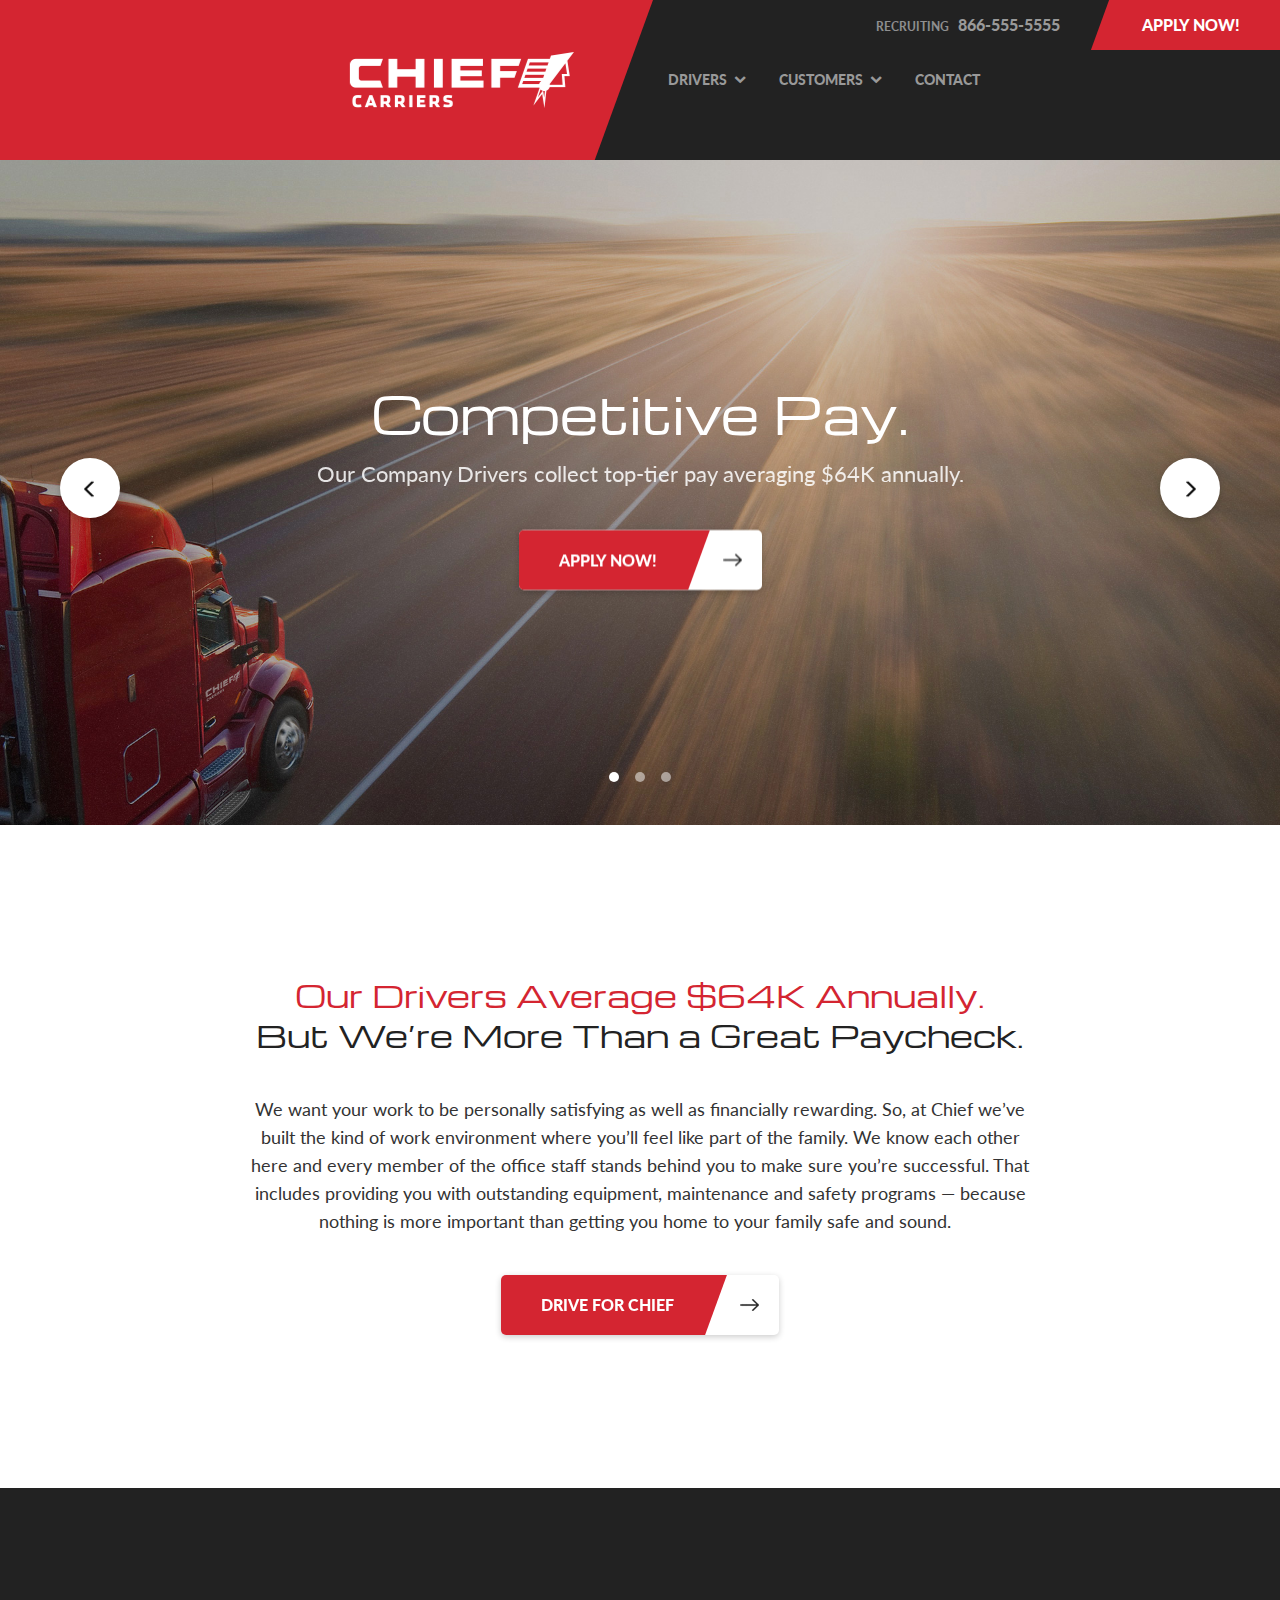
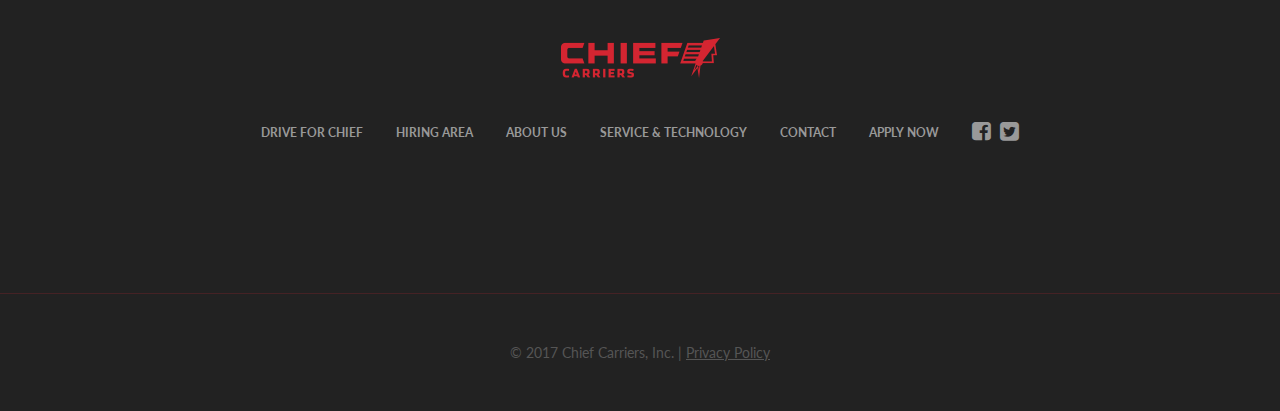
==== commit e784ab9c: "copy change on home page" ====
--- a/index.html
+++ b/index.html
@@ -53,7 +53,7 @@
     	    	    <span></span><strong>Apply Now!</strong>
     	    	</a>
     	    	<div class="phone_header">
-    	    		<span>Recruiting &nbsp; <strong>1.888.555.5555</strong></span>
+    	    		<span>Recruiting &nbsp; <strong>866-555-5555</strong></span>
     	    	</div>
     	    	<div class="top-border"></div>
 		    </div>
--- a/css/main.css
+++ b/css/main.css
@@ -85,12 +85,13 @@
   font-family: "Lato", sans-serif;
   font-weight: 400;
   -webkit-font-smoothing: antialiased;
-  background: #bbb;
+  background: #ccc;
   color: #333;
 }
 
 #main {
   width: 100%;
+  max-width: 1500px;
   padding-top: 150px;
   margin: 0 auto;
   height: 100%;
@@ -409,7 +410,7 @@
   -webkit-backface-visibility: hidden;
 }
 header .container {
-  max-width: 100%;
+  max-width: 1500px;
   height: 160px;
 }
 header .header-wrap {
@@ -688,9 +689,12 @@
   -webkit-font-smoothing: antialiased;
 }
 
+.pad-bottom {
+  padding-bottom: 120px;
+}
+
 .page-content {
   background: white;
-  padding-bottom: 120px;
 }
 .page-content .page-heading {
   margin-top: 80px;
@@ -723,6 +727,9 @@
 .page-content .inset-img {
   margin-top: 50px;
 }
+.page-content .inset-img img {
+  width: 100%;
+}
 
 .call-us {
   display: block;
@@ -740,12 +747,14 @@
   font-size: 25px;
   line-height: 30px;
   color: #d42531;
+  max-width: 400px;
 }
 
 .section-heading {
   font-size: 25px;
   line-height: 30px;
   color: #d42531;
+  max-width: 400px;
 }
 
 .section-break {
@@ -1162,8 +1171,8 @@
   background-size: cover;
 }
 .customer-hero h2 {
-  font-size: 30px;
-  line-height: 35px;
+  font-size: 40px;
+  line-height: 50px;
   color: #222;
 }
 .customer-hero h2 strong {
